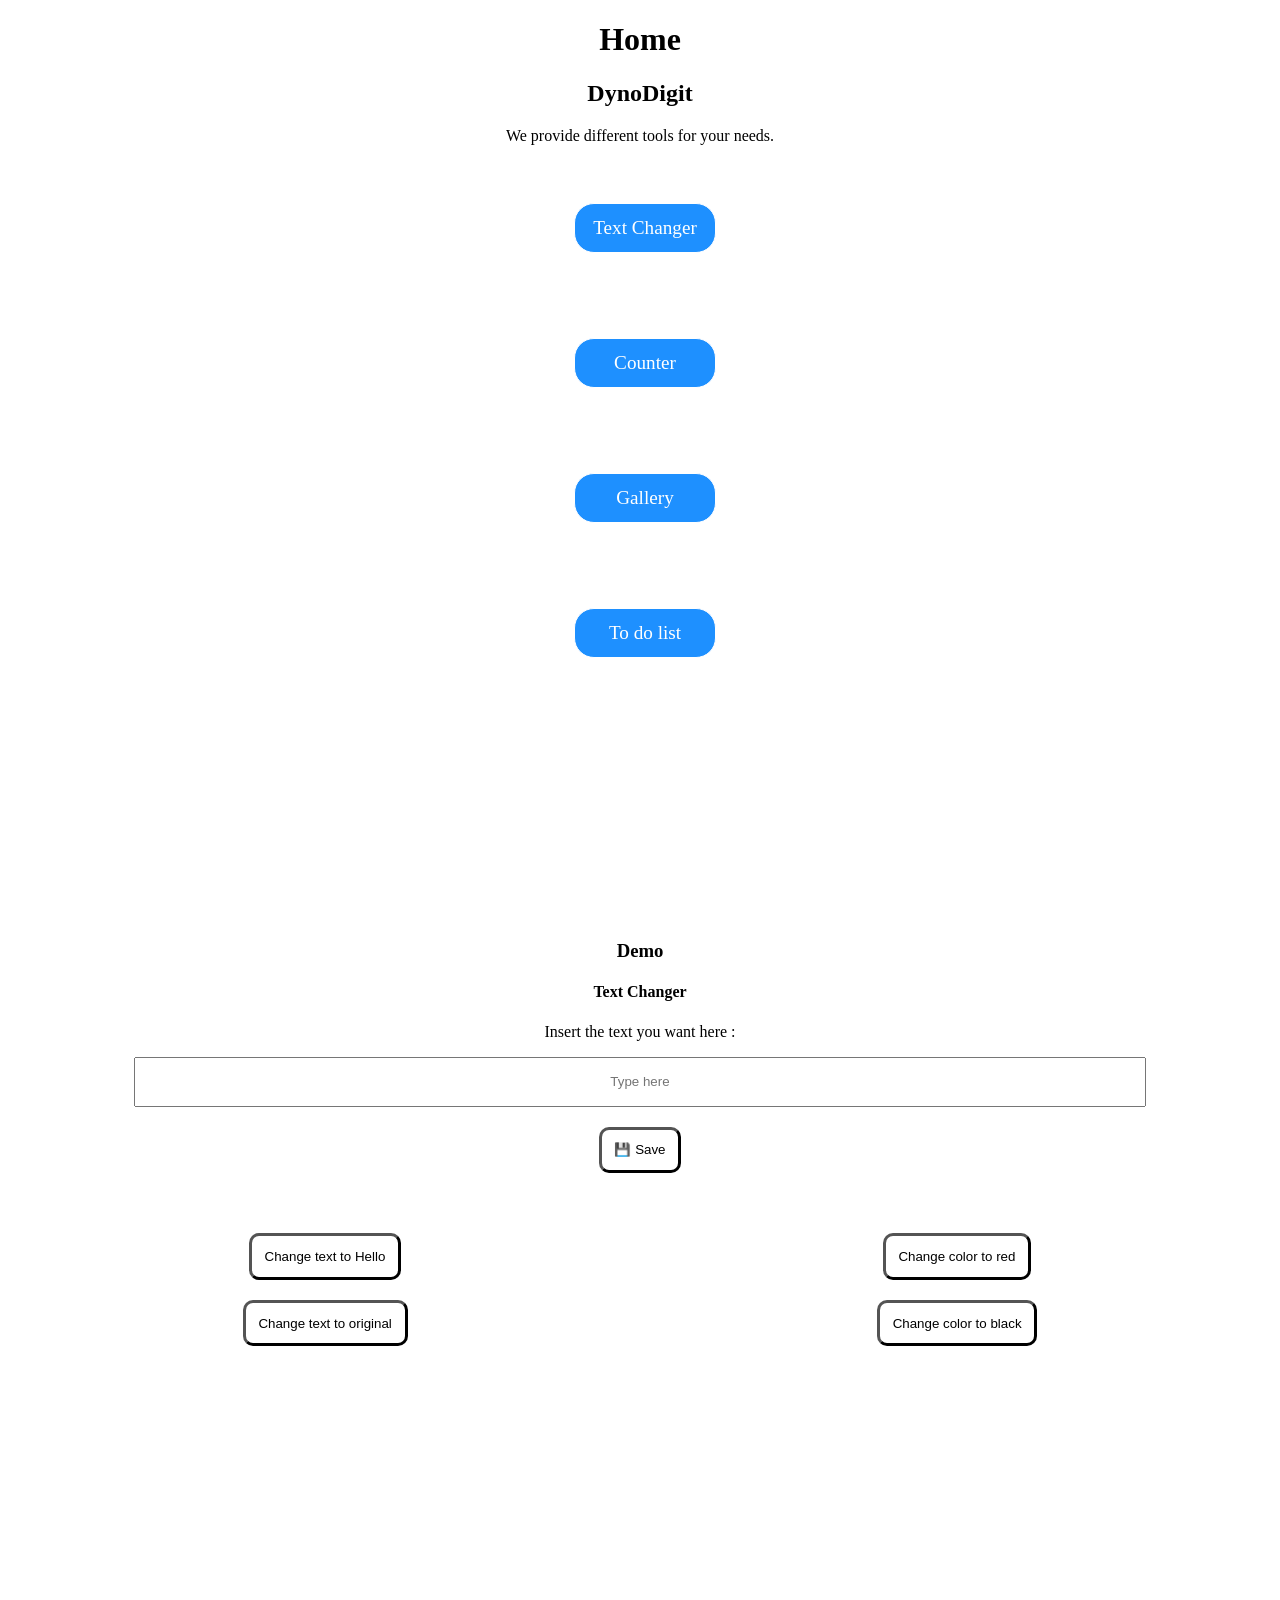
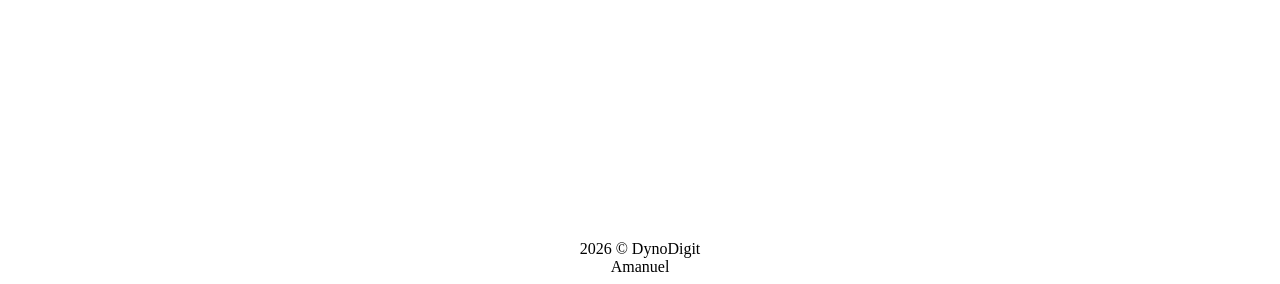
==== index.html @ ecf031d4 "Update lang atttibute" ====
<!DOCTYPE html>
<html lang="en">
<head>
  <meta charset="UTF-8">
  <meta name="viewport" content="width=device-width, initial-scale=1">
  <title>DynoDigit</title>
  <link rel="stylesheet" href="./assets/css/base.css">
  <script src="./assets/js/index.js" defer></script>
</head>
<body>
  <header>
    <h1>Home</h1>
    <h2>DynoDigit</h2>
    <p>We provide different tools for your needs.</p>
    <nav>
      <ul class="vnav">
        <li><a class="btn" href="#demo">Text Changer</a></li>
        <li><a class="btn" href="./pages/counter.html">Counter</a></li>
        <li><a class="btn" href="./pages/gallery.html">Gallery</a></li>
        <li><a class="btn" href="./pages/todo.html">To do list</a></li>
      </ul>
    </nav>
  </header>
  <main>
    <section id="demo">
      <h3>Demo</h3>
      <h4>Text Changer</h4>
      <form onsubmit="showp(); event.preventDefault()" >
        <p>
          <label for="demoin">Insert the text you want here : </label>
        </p>
        <div>
          <input id="demoin" type="text" name="demoin" placeholder="Type here">
          <br>
          <button style="margin-top:20px;" type="submit">💾 Save</button>
        </div>
      </form>
      <p id="demop"></p>
      <div class="flexra" style="margin-top: 50px;">
        <button id="txtChanger1" type="button" onclick="tohello()">Change text to Hello</button>
        <button id="colorChanger1" type="button" onclick="tored()">Change color to red</button>
      </div>
      <div class="flexra">
        <button id="txtChanger0" type="button" onclick="toin()">Change text to original</button>
        <button id="colorChanger0" type="button" onclick="toblack()">Change color to black</button>
      </div>
    </section>
  </main>
  <footer>
    2026 &copy; DynoDigit <br>
    Amanuel
  </footer>
</body>
</html>
---- assets/css/base.css ----
*{
  box-sizing: border-box;
}
body{
  text-align: center;
}

h1,h2,h3,h4,h5,h6{
  font-family: 'Times New Roman', Times, serif;
}

header, section{
  height: 100vh;
}
#demo{
  vertical-align: middle;
}
.flexra button{
  margin: 10px auto;
}

button{
  padding: 1vw;
  background-color: white;
  border-width: 3px;
  border-radius: 10px;
}

.vnav{
  display: flex;
  flex-direction: column;
  justify-content: space-around;
  width: max-content; 
  margin: auto;
  height: 60vh;
}
.vnav li{width:100%;}
.vnav a{
  width: 100%;
}
/* --------------*/
ul, ol, menu {
  padding-left: 0;
  list-style-type: none;
}

ul ul, ol ol, ul ol, ol ul { padding-left: 20px; }

menu, nav ol {
  list-style-type: none;
  width: max-content;
}

  menu li, nav li { margin: 10px auto; }

div > a, li > a { text-decoration: none; }

li > a { font-size: 1.2rem; }

.centli {
  margin: auto;
  padding: 20px;
  width: fit-content;
}
.centli li {
  margin: 5px auto;
  list-style-position: inside;
  text-align: left;
}

.flexra{
  display: flex;
  justify-content: space-around;
}

.btn {
  display: inline-block;
  border: solid 1px white;
  border-radius: 20px;
  padding: 13px;
  background-color: dodgerblue;
  color: white;
  transition: 0.1s ease;
  margin: 5px;
} 
.btn:active {
  transform: scale(0.95);
}




/* ----------*/
#demoin{
  width: 80%;
  height: 50px;
  text-align: center;
}
#demop{
  border: solid 1px;
  border-radius: 8px;
  display: none;
  padding: 5px;
  margin: 20px;
  text-align: center;
  font-size: 1.3rem;
}

.dnone{
  display: none;
}


/* ------------ */
.cont{
  font-size: 2rem;
  border: solid 1px;
  transition: 0.1s ease;
}
.cont:active{
  transform: scale(0.95);
}
#reducer{
  color: red;
}
#adder{
  color: blue;
}
#cnum{
  display: flex;
  width: 70vw;
  height: 70vw;
  border: solid 5px dodgerblue;
  padding: 10px;
  margin: 50px auto;
  font-size: 3rem;
  justify-content: center;
  align-items: center;
}

#warning{
  display: none;
  color: red;
  padding: 10px;
  margin: 10px auto;
}

/*  */
#galbox{
  width: 70vw;
  height: 70vw;
}
select, #poster{
  font-size: 2rem;
  margin: 20px auto;
}

/* ---------- */
#todo{
  margin-top: 150px;
}
#plus{
  width: 50px;
  height: 50px;
  border-radius: 100%;
  margin: 20px auto;
  
}

#taskBox{
  display: none;
}

.done{
  text-decoration: line-through;
}
.taskitem{
  display: grid;
  grid-template-columns: 30px auto 20%;
  margin: 40px auto;
  width: 90%;
}
.pspan{
  text-align: left;
}

.deletebtn{
  border: solid 1px;
  color: red;
  margin: 3px auto;
}

@media screen and (min-width: 480px) and (max-width: 1023px){
  
}


/*
*{
  border: solid 1px;
}/**/
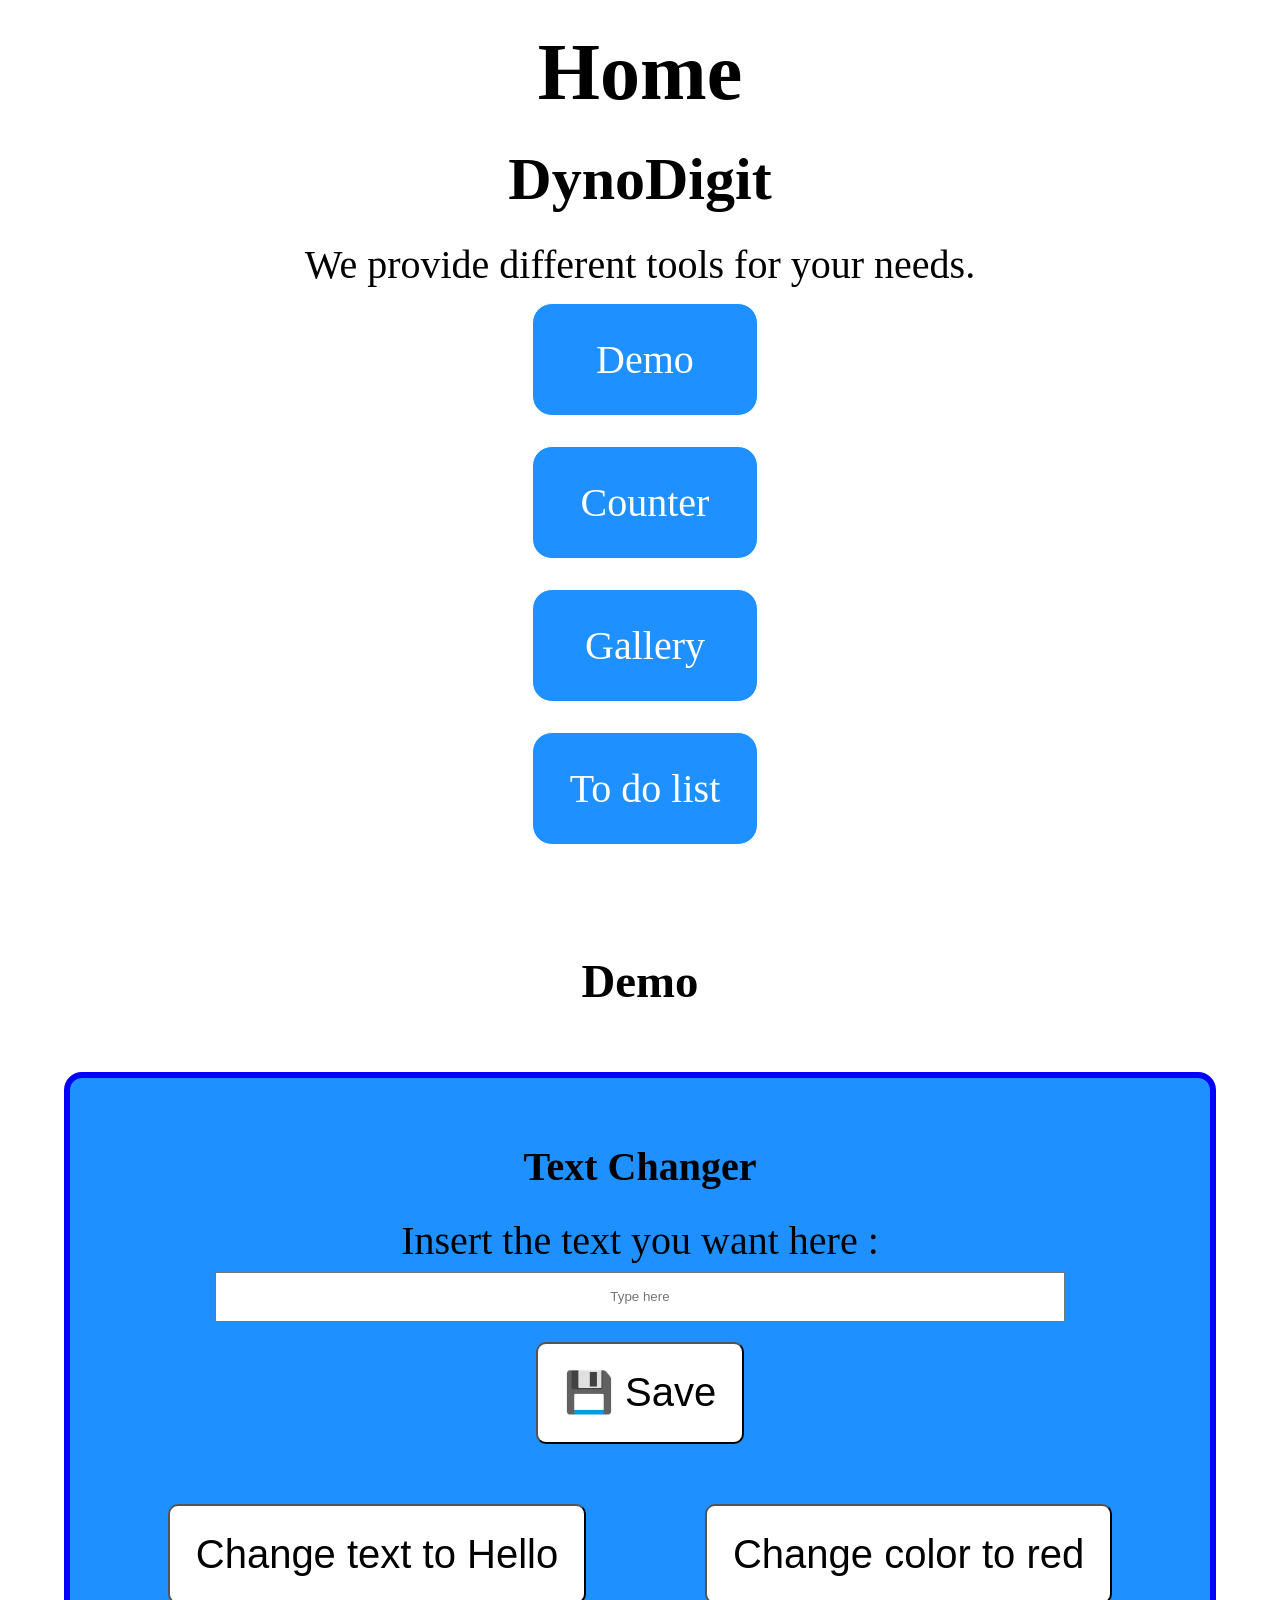
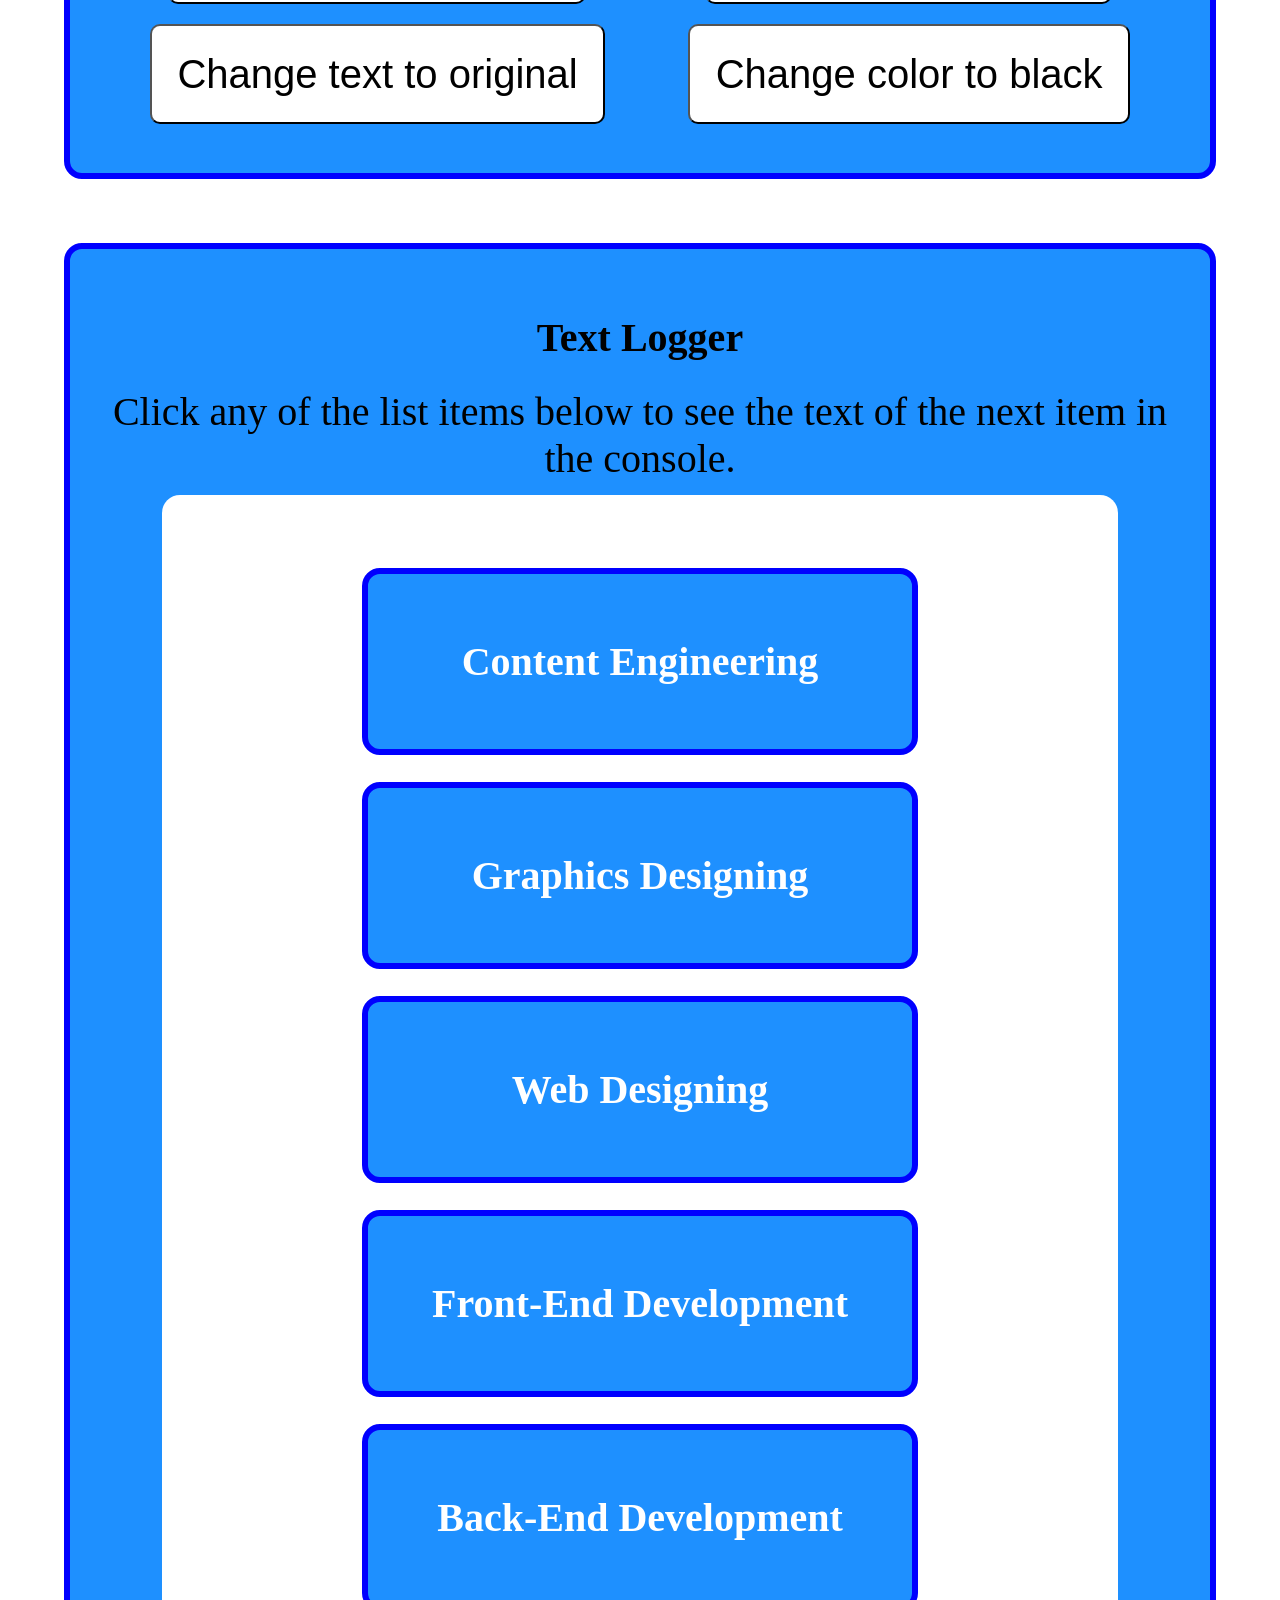
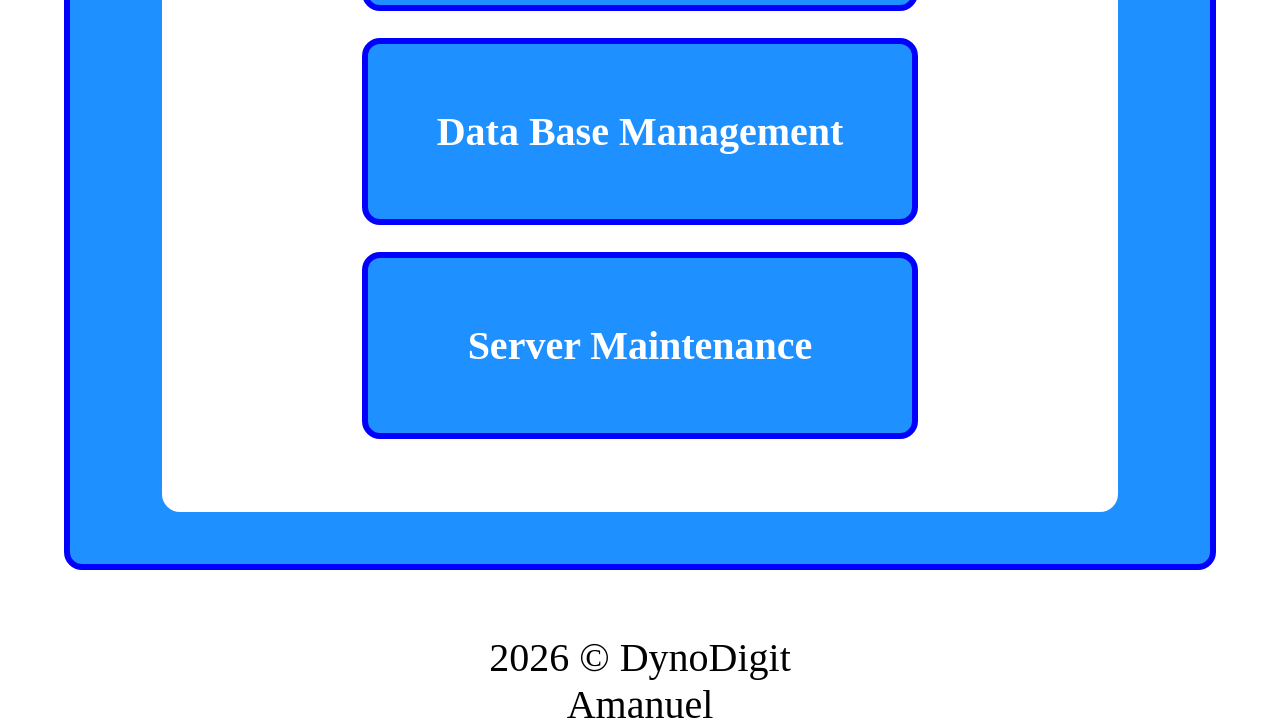
==== commit 59c63f61: "Add text Logger, update some style" ====
--- a/index.html
+++ b/index.html
@@ -14,7 +14,7 @@
     <p>We provide different tools for your needs.</p>
     <nav>
       <ul class="vnav">
-        <li><a class="btn" href="#demo">Text Changer</a></li>
+        <li><a class="btn" href="#demo">Demo</a></li>
         <li><a class="btn" href="./pages/counter.html">Counter</a></li>
         <li><a class="btn" href="./pages/gallery.html">Gallery</a></li>
         <li><a class="btn" href="./pages/todo.html">To do list</a></li>
@@ -24,26 +24,43 @@
   <main>
     <section id="demo">
       <h3>Demo</h3>
-      <h4>Text Changer</h4>
-      <form onsubmit="showp(); event.preventDefault()" >
-        <p>
-          <label for="demoin">Insert the text you want here : </label>
-        </p>
-        <div>
-          <input id="demoin" type="text" name="demoin" placeholder="Type here">
-          <br>
-          <button style="margin-top:20px;" type="submit">💾 Save</button>
+      <article id="txtc">
+        <h4>Text Changer</h4>
+        <form onsubmit="showp(); event.preventDefault()">
+          <p>
+            <label for="demoin">Insert the text you want here : </label>
+          </p>
+          <div>
+            <input id="demoin" type="text" name="demoin" placeholder="Type here">
+            <br>
+            <button style="margin-top:20px;" type="submit">💾 Save</button>
+          </div>
+        </form>
+        <p id="demop"></p>
+        <div class="flexra" style="margin-top: 50px;">
+          <button id="txtChanger1" type="button" onclick="tohello()">Change text to Hello</button>
+          <button id="colorChanger1" type="button" onclick="tored()">Change color to red</button>
         </div>
-      </form>
-      <p id="demop"></p>
-      <div class="flexra" style="margin-top: 50px;">
-        <button id="txtChanger1" type="button" onclick="tohello()">Change text to Hello</button>
-        <button id="colorChanger1" type="button" onclick="tored()">Change color to red</button>
-      </div>
-      <div class="flexra">
-        <button id="txtChanger0" type="button" onclick="toin()">Change text to original</button>
-        <button id="colorChanger0" type="button" onclick="toblack()">Change color to black</button>
-      </div>
+        <div class="flexra">
+          <button id="txtChanger0" type="button" onclick="toin()">Change text to original</button>
+          <button id="colorChanger0" type="button" onclick="toblack()">Change color to black</button>
+        </div>
+      </article>
+      <article id="loger">
+        <h4>Text Logger</h4>
+        <p>Click any of the list items below to see the text of the next item in the console.</p>
+        <div id="logerBox">
+          <ul id="logerList">
+            <li>Content Engineering</li>
+            <li>Graphics Designing</li>
+            <li>Web Designing</li>
+            <li>Front-End Development</li>
+            <li>Back-End Development</li>
+            <li>Data Base Management</li>
+            <li>Server Maintenance</li>
+          </ul>
+        </div>
+      </article>
     </section>
   </main>
   <footer>
--- a/assets/css/base.css
+++ b/assets/css/base.css
@@ -1,5 +1,8 @@
 *{
+  padding: 0;
+  margin: 0;
   box-sizing: border-box;
+  /*border: solid 1px;/**/
 }
 body{
   text-align: center;
@@ -7,11 +10,24 @@
 
 h1,h2,h3,h4,h5,h6{
   font-family: 'Times New Roman', Times, serif;
+  margin: 3vh;
 }
 
 header, section{
-  height: 100vh;
-}
+  min-height: 100vh;
+  display: block;
+}
+footer{
+  display: block;
+}
+article{
+  background: dodgerblue;
+  border: solid 0.5vw blue;
+  margin: 5vw;
+  padding: 3vw;
+  border-radius: 2vh;
+}
+
 #demo{
   vertical-align: middle;
 }
@@ -32,7 +48,7 @@
   justify-content: space-around;
   width: max-content; 
   margin: auto;
-  height: 60vh;
+  height: 50vh;
 }
 .vnav li{width:100%;}
 .vnav a{
@@ -77,7 +93,7 @@
   display: inline-block;
   border: solid 1px white;
   border-radius: 20px;
-  padding: 13px;
+  padding: 4vw;
   background-color: dodgerblue;
   color: white;
   transition: 0.1s ease;
@@ -160,8 +176,8 @@
   margin-top: 150px;
 }
 #plus{
-  width: 50px;
-  height: 50px;
+  width: 13vw;
+  height: 13vw;
   border-radius: 100%;
   margin: 20px auto;
   
@@ -181,7 +197,9 @@
   width: 90%;
 }
 .pspan{
-  text-align: left;
+  display: flex;
+  justify-content: flex-start;
+  align-items: center;
 }
 
 .deletebtn{
@@ -190,9 +208,96 @@
   margin: 3px auto;
 }
 
+
+/* -------------- */
+#logerBox{
+  width: 90%;
+  margin: 1vw auto;
+  padding: 0.5vw;
+  background: white;
+  border-radius: 2vh;
+}
+#logerList{
+  width: max-content;
+  padding: 1vw;
+  background: white;
+  margin: 3vh auto;
+}
+#logerList li{
+  font-family: Georgia, 'Times New Roman', Times, serif;
+  padding: 5vw;
+  background: dodgerblue;
+  color: white;
+  font-weight: 800;
+  border: solid 0.5vw blue;
+  border-radius: 2vh;
+  width: 100%;
+  margin: 3vh auto;
+  transition: 0.1s ease;
+} 
+#logerList li:active{
+  transform: scale(0.95);
+}
+
+
+
+
+
+
+/* ------ */
+
 @media screen and (min-width: 480px) and (max-width: 1023px){
-  
-}
+  body{
+    font-size: 2rem;
+  }
+  button{
+  padding: 2vw;
+  background-color: white;
+  border-width: 3px;
+  border-radius: 10px;
+  font-size: 2rem;
+  }
+  .btn {
+  display: inline-block;
+  border: solid 1px white;
+  border-radius: 20px;
+  padding: 4vw;
+  background-color: dodgerblue;
+  color: white;
+  transition: 0.1s ease;
+  margin: 5px;
+  font-size: 2rem;
+} 
+}
+@media screen and (min-width: 1023.1px){
+  body{
+    font-size: 2.5rem;
+  }
+  button{
+  padding: 2vw;
+  background-color: white;
+  border-width: 2.5px;
+  border-radius: 10px;
+  font-size: 2.5rem;
+  }
+  .btn {
+  display: inline-block;
+  border: solid 1px white;
+  border-radius: 20px;
+  padding: 2.5vw;
+  background-color: dodgerblue;
+  color: white;
+  transition: 0.1s ease;
+  margin: 5px;
+  font-size: 2.5rem;
+} 
+}
+
+
+
+
+
+
 
 
 /*
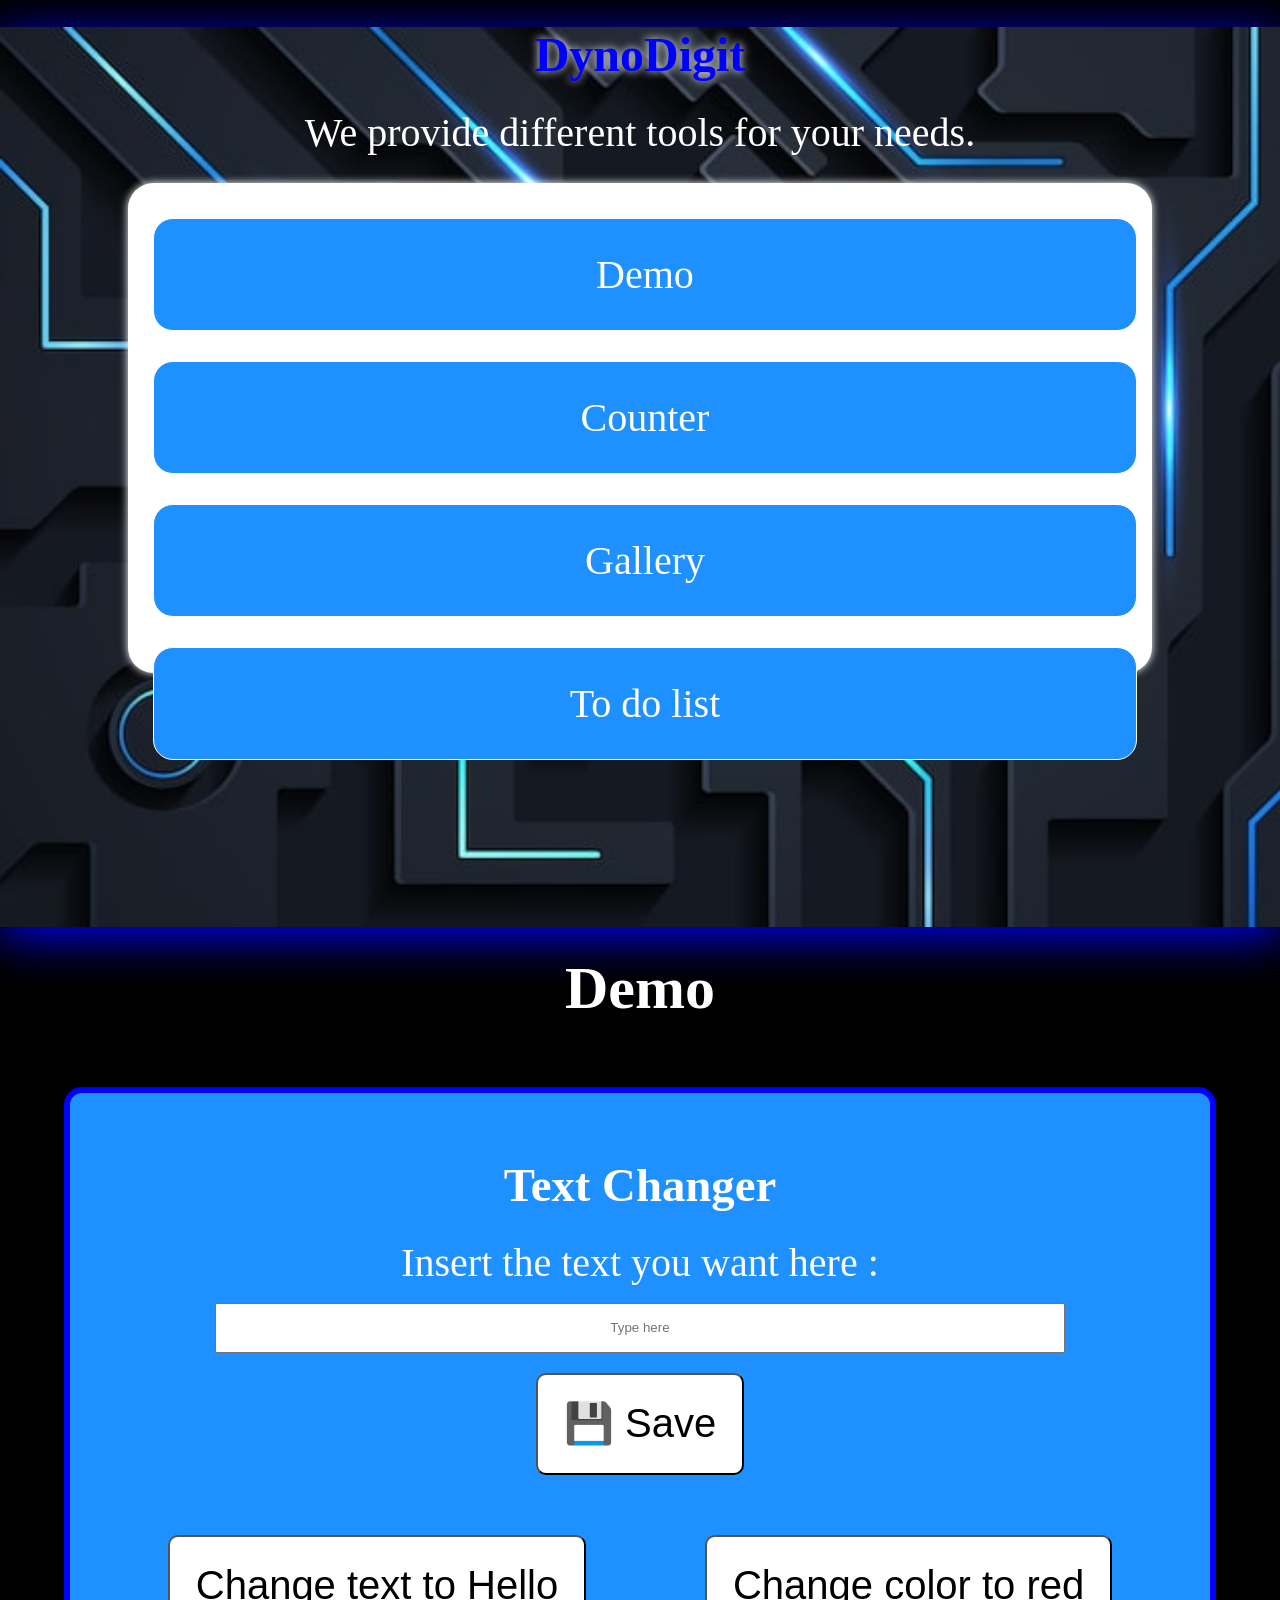
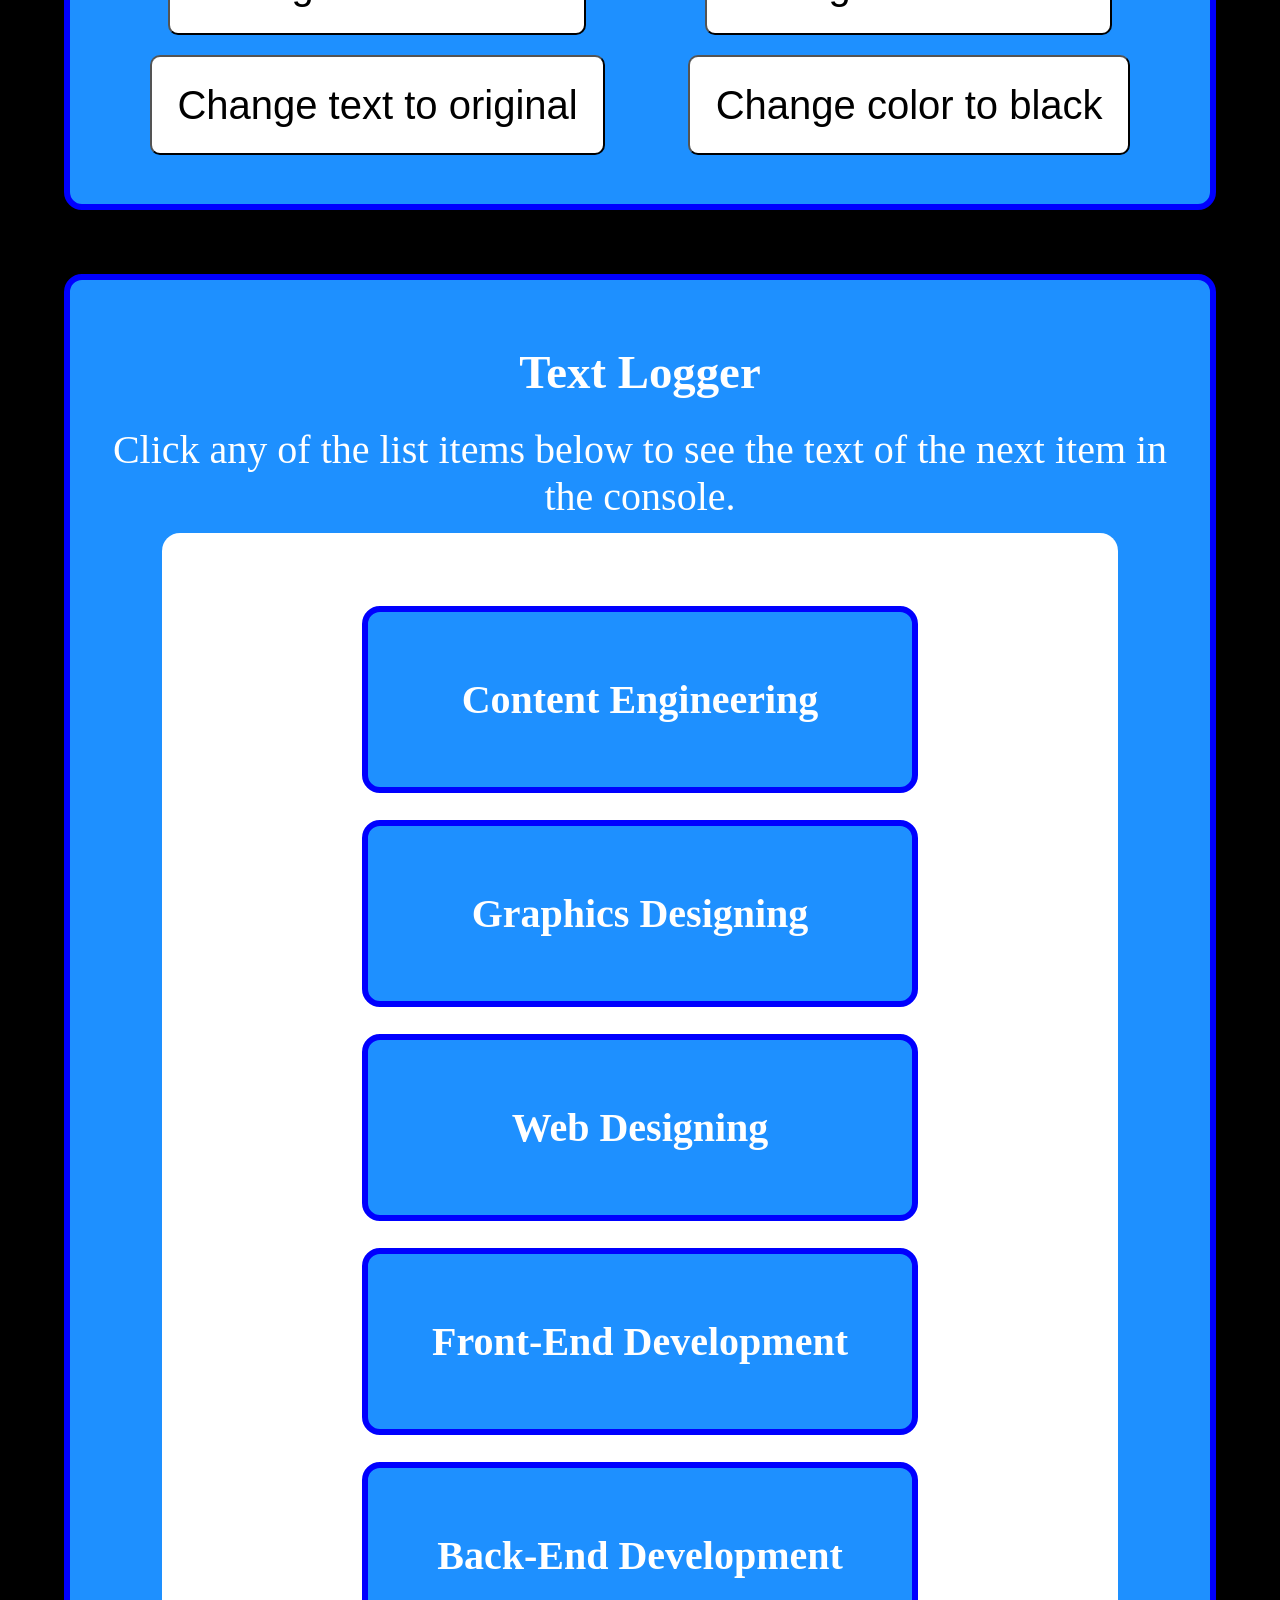
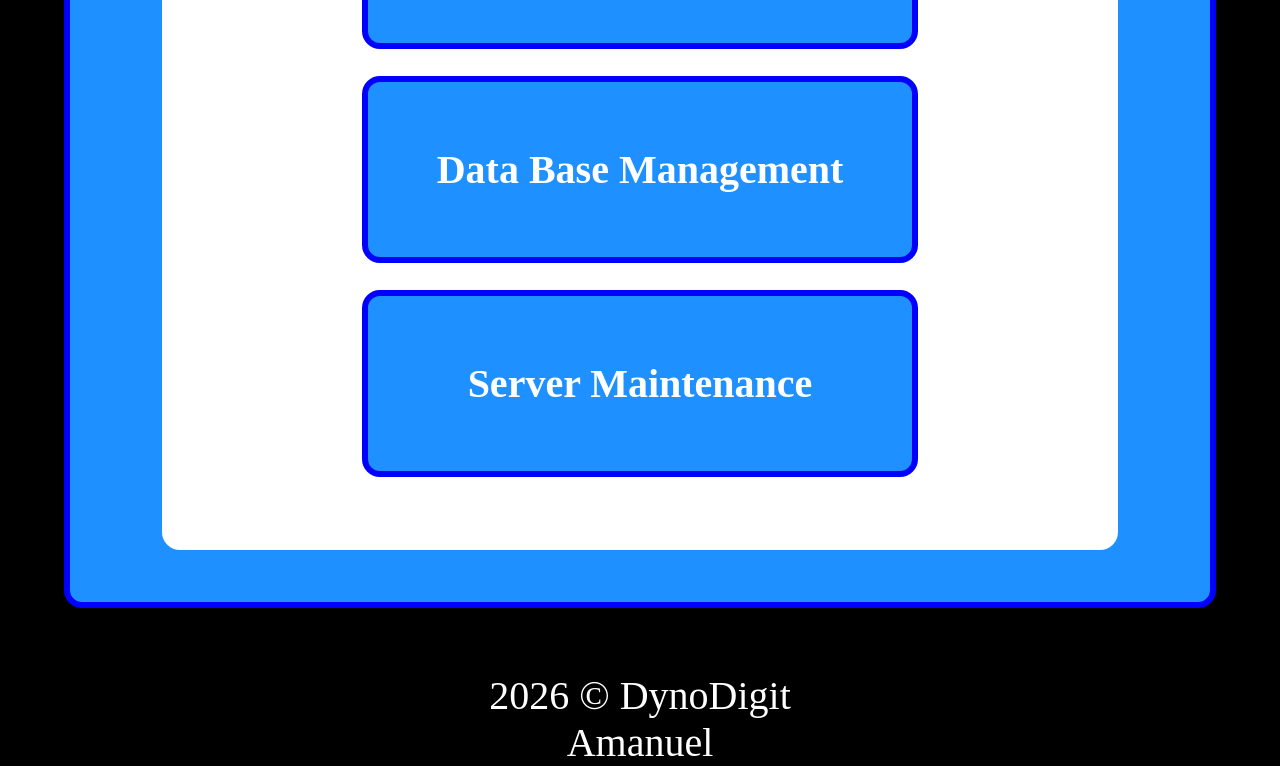
==== commit fce11be8: "Update : all pages hierarchy and theme" ====
--- a/index.html
+++ b/index.html
@@ -9,9 +9,10 @@
 </head>
 <body>
   <header>
-    <h1>Home</h1>
-    <h2>DynoDigit</h2>
-    <p>We provide different tools for your needs.</p>
+    <div class="brand">
+      <h1 class="brandn">DynoDigit</h1>
+      <p>We provide different tools for your needs.</p>
+    </div>
     <nav>
       <ul class="vnav">
         <li><a class="btn" href="#demo">Demo</a></li>
@@ -23,9 +24,9 @@
   </header>
   <main>
     <section id="demo">
-      <h3>Demo</h3>
+      <h2>Demo</h2>
       <article id="txtc">
-        <h4>Text Changer</h4>
+        <h3>Text Changer</h3>
         <form onsubmit="showp(); event.preventDefault()">
           <p>
             <label for="demoin">Insert the text you want here : </label>
@@ -47,7 +48,7 @@
         </div>
       </article>
       <article id="loger">
-        <h4>Text Logger</h4>
+        <h3>Text Logger</h3>
         <p>Click any of the list items below to see the text of the next item in the console.</p>
         <div id="logerBox">
           <ul id="logerList">
--- a/assets/css/base.css
+++ b/assets/css/base.css
@@ -6,6 +6,8 @@
 }
 body{
   text-align: center;
+  background-color: black;
+  color: white;
 }
 
 h1,h2,h3,h4,h5,h6{
@@ -17,9 +19,18 @@
   min-height: 100vh;
   display: block;
 }
+
+header{
+  background-image: url(../images/back.jpg);
+  background-size: cover;
+  background-repeat: no-repeat;
+  box-shadow: 0 1vh 5vh blue;
+}
+
 footer{
   display: block;
 }
+
 article{
   background: dodgerblue;
   border: solid 0.5vw blue;
@@ -28,6 +39,31 @@
   border-radius: 2vh;
 }
 
+h1{
+  font-size: 3rem;
+  color: Gold;
+}
+
+.brandn{
+  font-size: 3rem;
+  font-family: cursive;
+  color: blue;
+  text-shadow: 0 0 10px white;
+}
+
+.brandi{
+  margin: 20px auto;
+}
+
+nav{
+  background-color: white;
+  padding: 20px;
+  width: 80%;
+  margin: 3vh auto;
+  box-shadow: 0 0 1vh white;
+  border-radius: 2vw;
+}
+/* -------- */
 #demo{
   vertical-align: middle;
 }
@@ -46,7 +82,7 @@
   display: flex;
   flex-direction: column;
   justify-content: space-around;
-  width: max-content; 
+  width: 100%; 
   margin: auto;
   height: 50vh;
 }
@@ -55,6 +91,10 @@
   width: 100%;
 }
 /* --------------*/
+p{
+  margin: 1vh auto;
+}
+
 ul, ol, menu {
   padding-left: 0;
   list-style-type: none;
@@ -88,6 +128,12 @@
   display: flex;
   justify-content: space-around;
 }
+
+.mt5vh{
+  margin-top: 5vh;
+}
+
+
 
 .btn {
   display: inline-block;
@@ -161,15 +207,40 @@
   margin: 10px auto;
 }
 
-/*  */
+/* ------ */
 #galbox{
   width: 70vw;
   height: 70vw;
+  background-color: white;
 }
 select, #poster{
-  font-size: 2rem;
-  margin: 20px auto;
-}
+  font-size: 1.5rem;
+  margin: 10px auto;
+}
+#poster{
+  margin-bottom: 10vh;
+  margin-left: 10vw;
+}
+
+#imgsBox{
+  background-color: dodgerblue;
+  padding: 3vh 2vw;
+  border-radius: 2vh;
+  width: 95%;
+  margin: auto;
+}
+
+#imgsBox > img{
+  width: 15vw;
+  height: 15vw;
+  background-color: white;
+  border-radius: 100%;
+  transition: 0.1s ease;
+}
+#imgsBox img:active{
+  transform: scale(0.95);
+}
+
 
 /* ---------- */
 #todo{
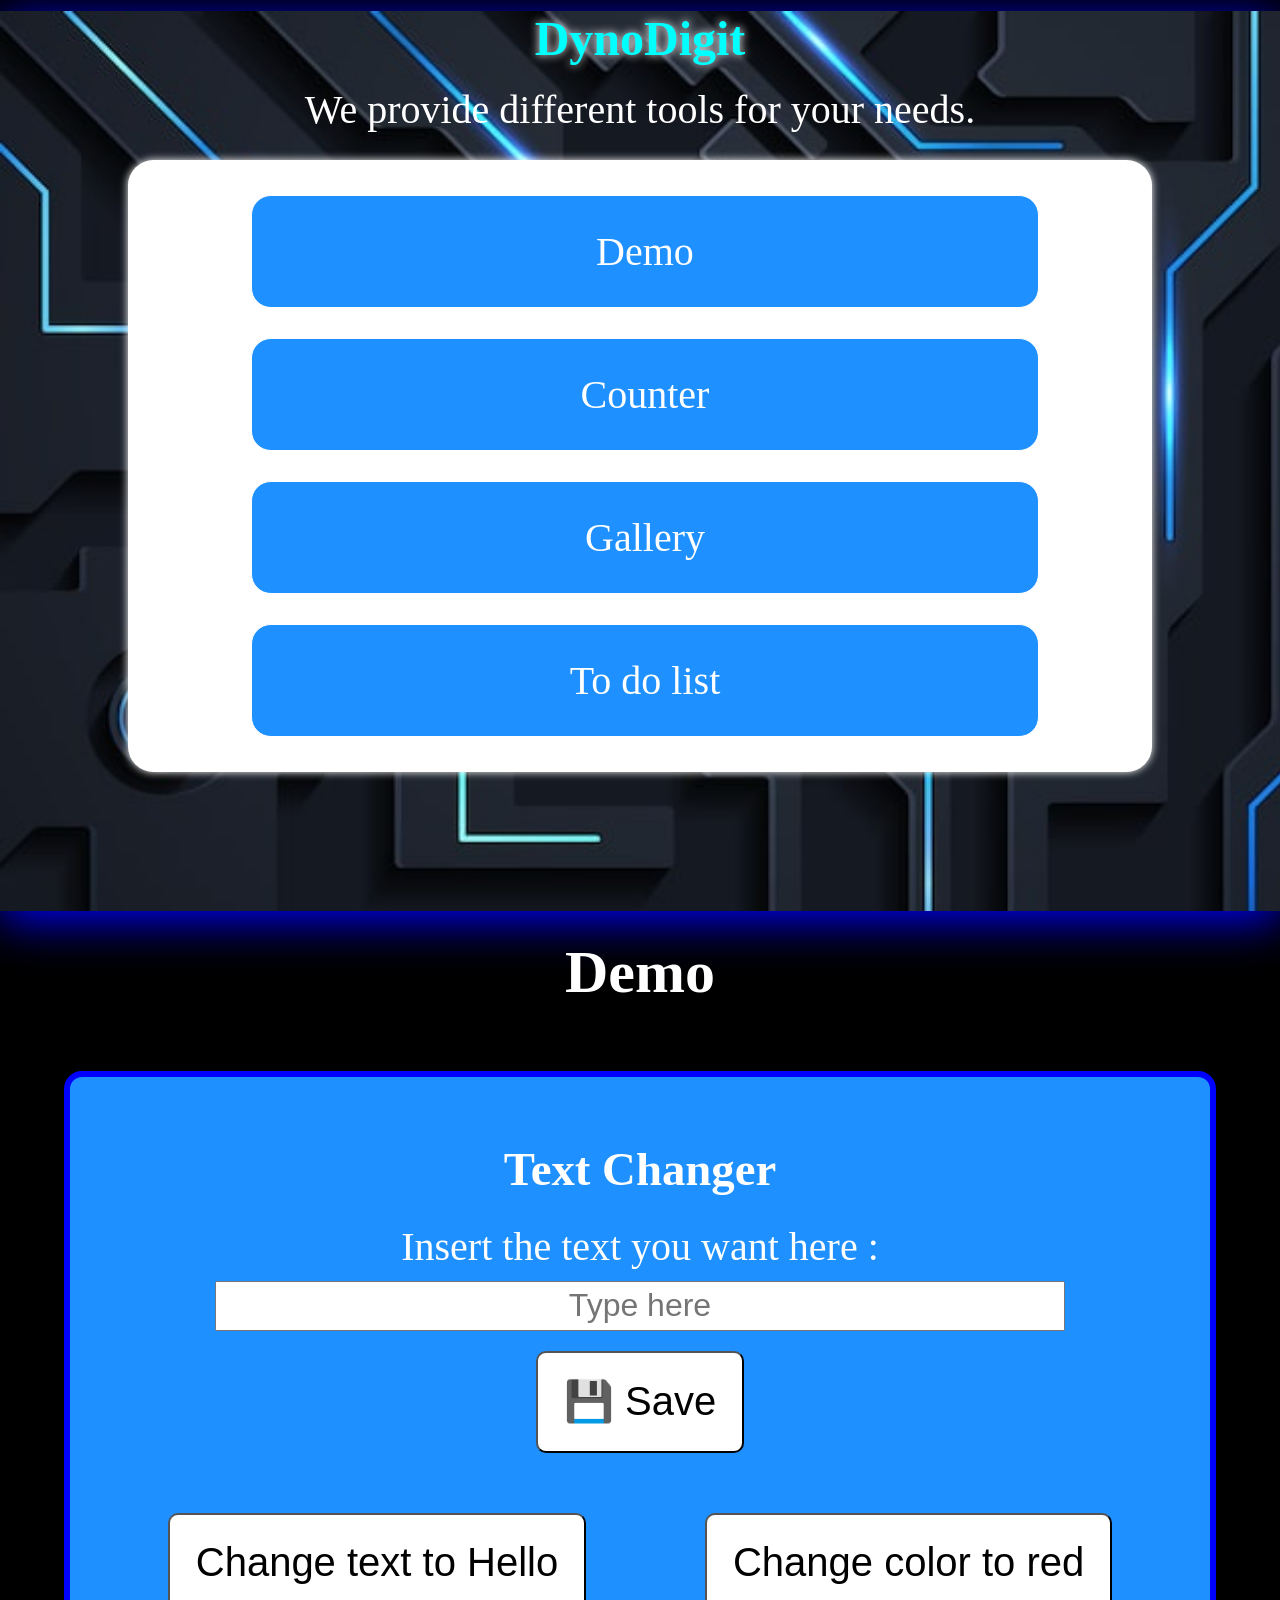
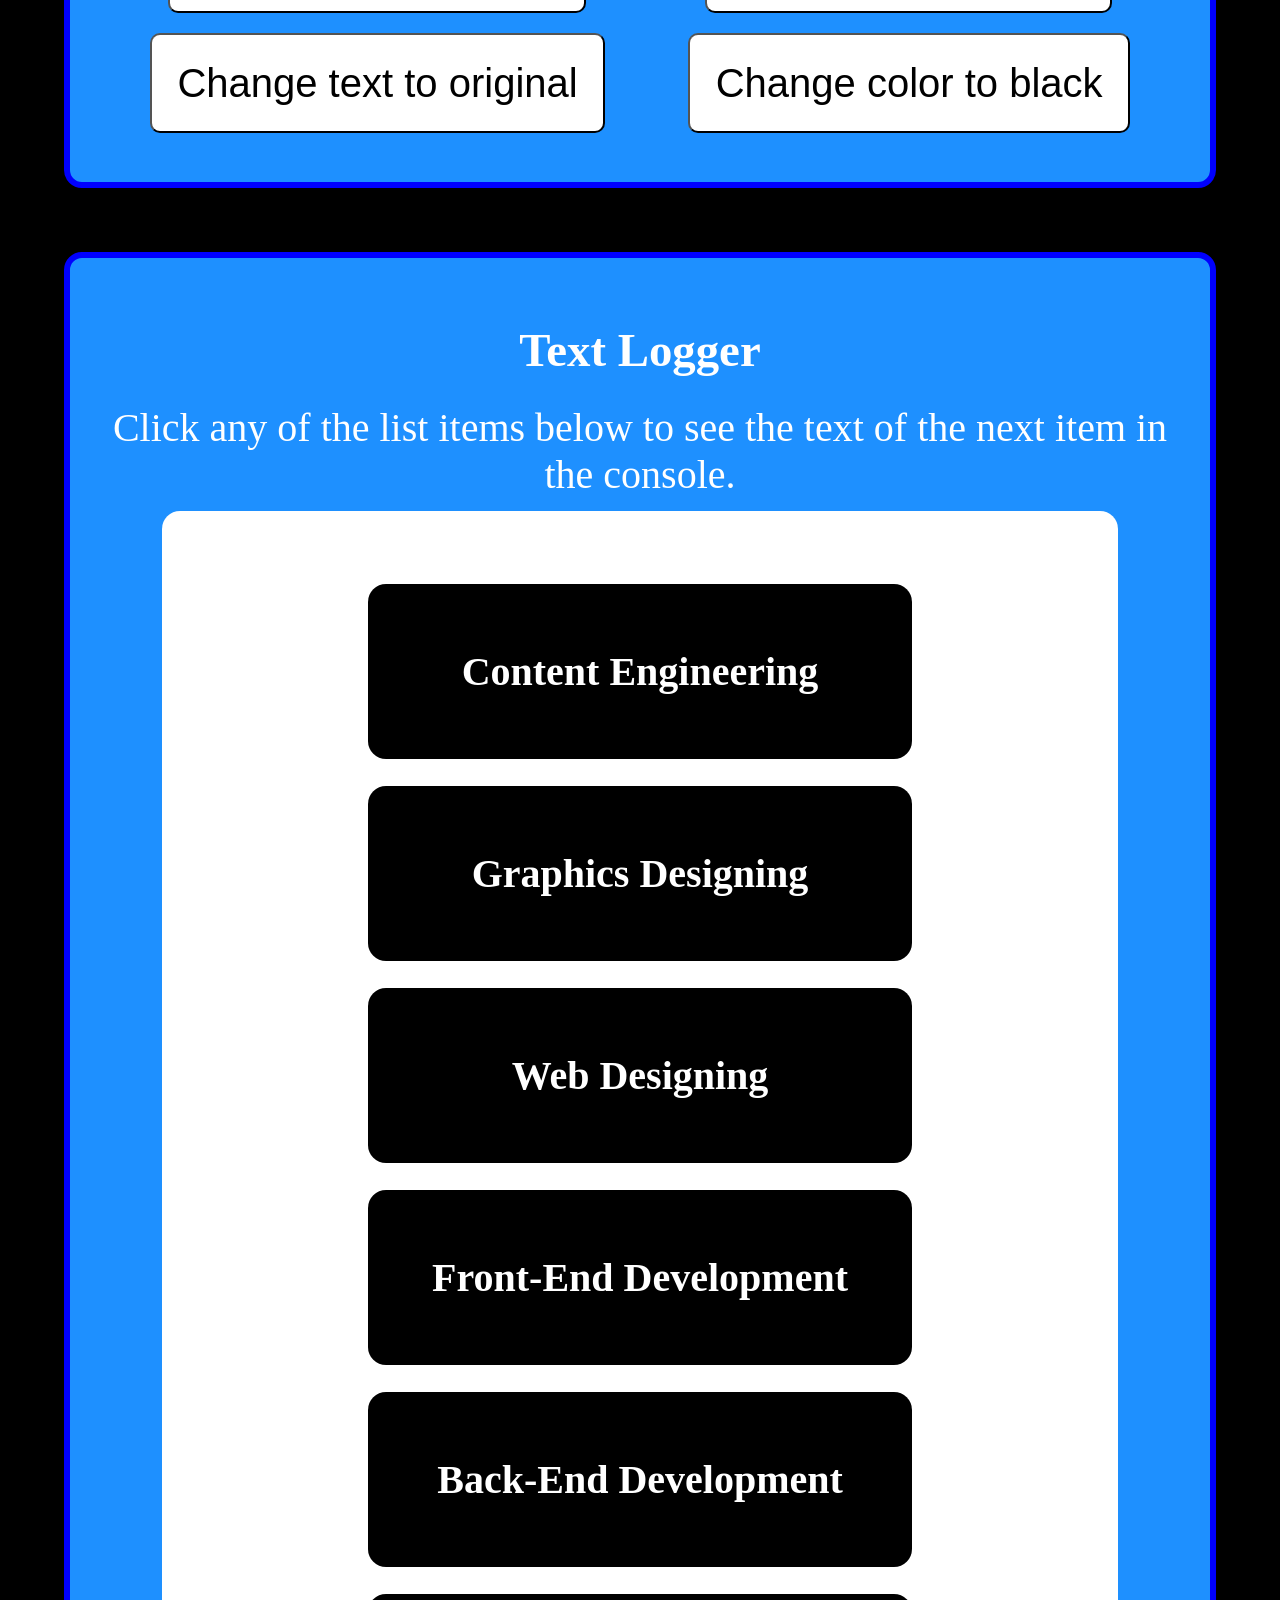
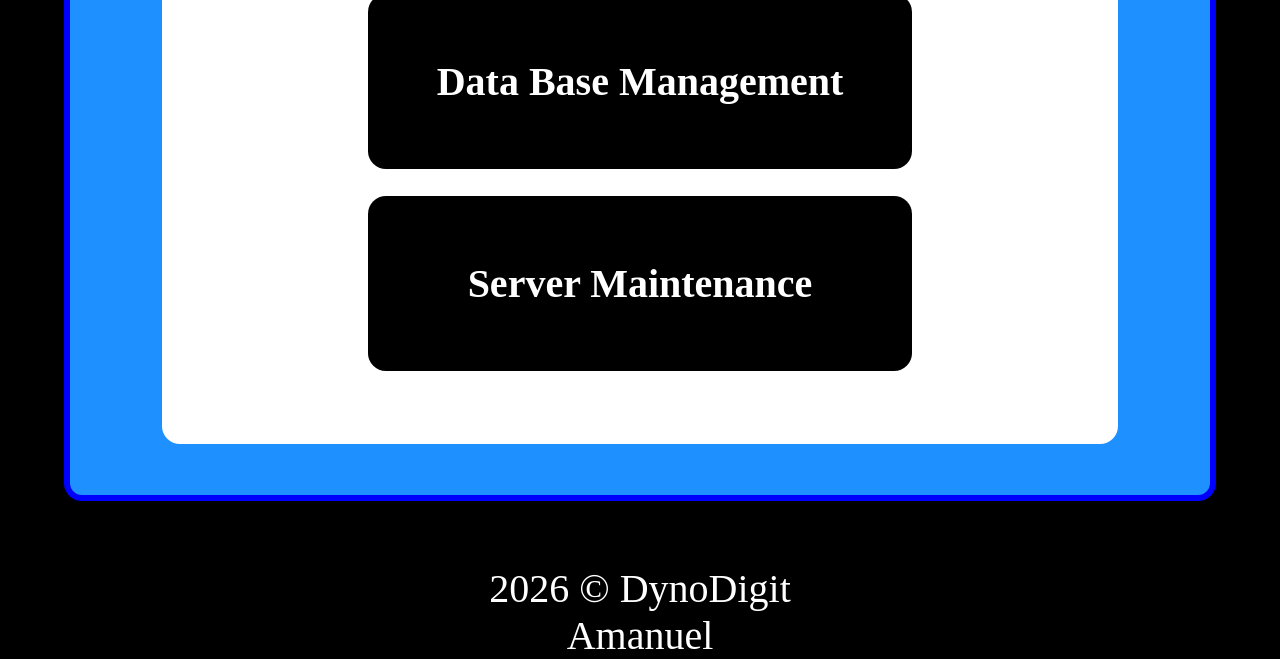
==== commit aad52806: "Update : styles" ====
--- a/index.html
+++ b/index.html
@@ -11,7 +11,7 @@
   <header>
     <div class="brand">
       <h1 class="brandn">DynoDigit</h1>
-      <p>We provide different tools for your needs.</p>
+      <p class="brandi">We provide different tools for your needs.</p>
     </div>
     <nav>
       <ul class="vnav">
--- a/assets/css/base.css
+++ b/assets/css/base.css
@@ -40,19 +40,21 @@
 }
 
 h1{
-  font-size: 3rem;
+  font-size: 3.3rem;
   color: Gold;
 }
 
 .brandn{
   font-size: 3rem;
   font-family: cursive;
-  color: blue;
+  color: cyan;
+  margin: 0.67rem auto;
   text-shadow: 0 0 10px white;
 }
 
 .brandi{
   margin: 20px auto;
+  font-family: Georgia, 'Times New Roman', Times, serif;
 }
 
 nav{
@@ -63,10 +65,9 @@
   box-shadow: 0 0 1vh white;
   border-radius: 2vw;
 }
-/* -------- */
-#demo{
-  vertical-align: middle;
-}
+
+/* ---- Common ---- */
+
 .flexra button{
   margin: 10px auto;
 }
@@ -84,15 +85,20 @@
   justify-content: space-around;
   width: 100%; 
   margin: auto;
-  height: 50vh;
-}
-.vnav li{width:100%;}
+  min-height: 50vh;
+}
+
+.vnav li{
+  width:80%;
+}
+
 .vnav a{
   width: 100%;
 }
-/* --------------*/
+
 p{
   margin: 1vh auto;
+  font-family: Georgia, 'Times New Roman', Times, serif;
 }
 
 ul, ol, menu {
@@ -100,24 +106,33 @@
   list-style-type: none;
 }
 
-ul ul, ol ol, ul ol, ol ul { padding-left: 20px; }
+ul ul, ol ol, ul ol, ol ul { 
+  padding-left: 20px; 
+}
 
 menu, nav ol {
   list-style-type: none;
   width: max-content;
 }
 
-  menu li, nav li { margin: 10px auto; }
-
-div > a, li > a { text-decoration: none; }
-
-li > a { font-size: 1.2rem; }
+menu li, nav li {
+  margin: 10px auto; 
+}
+
+div > a, li > a {
+  text-decoration: none; 
+}
+
+li > a {
+  font-size: 1.2rem; 
+}
 
 .centli {
   margin: auto;
   padding: 20px;
   width: fit-content;
 }
+
 .centli li {
   margin: 5px auto;
   list-style-position: inside;
@@ -132,8 +147,6 @@
 .mt5vh{
   margin-top: 5vh;
 }
-
-
 
 .btn {
   display: inline-block;
@@ -145,14 +158,13 @@
   transition: 0.1s ease;
   margin: 5px;
 } 
+
 .btn:active {
   transform: scale(0.95);
 }
 
-
-
-
-/* ----------*/
+/* ----- Demo -----*/
+
 #demoin{
   width: 80%;
   height: 50px;
@@ -173,21 +185,26 @@
 }
 
 
-/* ------------ */
+/* ------ Counter ------ */
+
 .cont{
   font-size: 2rem;
   border: solid 1px;
   transition: 0.1s ease;
 }
+
 .cont:active{
   transform: scale(0.95);
 }
+
 #reducer{
   color: red;
 }
+
 #adder{
   color: blue;
 }
+
 #cnum{
   display: flex;
   width: 70vw;
@@ -207,16 +224,19 @@
   margin: 10px auto;
 }
 
-/* ------ */
+/* ------ Gallery ------ */
+
 #galbox{
   width: 70vw;
   height: 70vw;
   background-color: white;
 }
+
 select, #poster{
   font-size: 1.5rem;
   margin: 10px auto;
 }
+
 #poster{
   margin-bottom: 10vh;
   margin-left: 10vw;
@@ -237,15 +257,17 @@
   border-radius: 100%;
   transition: 0.1s ease;
 }
+
 #imgsBox img:active{
   transform: scale(0.95);
 }
 
-
-/* ---------- */
+/* ------ To do list ------ */
+
 #todo{
   margin-top: 150px;
 }
+
 #plus{
   width: 13vw;
   height: 13vw;
@@ -261,12 +283,14 @@
 .done{
   text-decoration: line-through;
 }
+
 .taskitem{
   display: grid;
   grid-template-columns: 30px auto 20%;
   margin: 40px auto;
   width: 90%;
 }
+
 .pspan{
   display: flex;
   justify-content: flex-start;
@@ -279,8 +303,8 @@
   margin: 3px auto;
 }
 
-
-/* -------------- */
+/* ------ Loger -------- */
+
 #logerBox{
   width: 90%;
   margin: 1vw auto;
@@ -288,88 +312,88 @@
   background: white;
   border-radius: 2vh;
 }
+
 #logerList{
   width: max-content;
   padding: 1vw;
   background: white;
   margin: 3vh auto;
 }
+
 #logerList li{
   font-family: Georgia, 'Times New Roman', Times, serif;
   padding: 5vw;
-  background: dodgerblue;
+  background: black;
   color: white;
   font-weight: 800;
-  border: solid 0.5vw blue;
+  /*border: solid 0.5vw blue; */
   border-radius: 2vh;
   width: 100%;
   margin: 3vh auto;
   transition: 0.1s ease;
 } 
+
 #logerList li:active{
   transform: scale(0.95);
-}
-
-
-
-
-
-
-/* ------ */
+  background-color: #555;
+}
+
+/* ------ Responsive Design -----*/
 
 @media screen and (min-width: 480px) and (max-width: 1023px){
   body{
     font-size: 2rem;
   }
+  
   button{
-  padding: 2vw;
-  background-color: white;
-  border-width: 3px;
-  border-radius: 10px;
-  font-size: 2rem;
+    padding: 2vw;
+    background-color: white;
+    border-width: 3px;
+    border-radius: 10px;
+    font-size: 2rem;
   }
+  
   .btn {
-  display: inline-block;
-  border: solid 1px white;
-  border-radius: 20px;
-  padding: 4vw;
-  background-color: dodgerblue;
-  color: white;
-  transition: 0.1s ease;
-  margin: 5px;
-  font-size: 2rem;
-} 
+    display: inline-block;
+    border: solid 1px white;
+    border-radius: 20px;
+    padding: 4vw;
+    background-color: dodgerblue;
+    color: white;
+    transition: 0.1s ease;
+    margin: 5px;
+    font-size: 2rem;
+  } 
+  input{
+    font-size: 1.5rem
+  }
 }
 @media screen and (min-width: 1023.1px){
   body{
     font-size: 2.5rem;
   }
   button{
-  padding: 2vw;
-  background-color: white;
-  border-width: 2.5px;
-  border-radius: 10px;
-  font-size: 2.5rem;
+    padding: 2vw;
+    background-color: white;
+    border-width: 2.5px;
+    border-radius: 10px;
+    font-size: 2.5rem;
+    }
+  .btn {
+    display: inline-block;
+    border: solid 1px white;
+    border-radius: 20px;
+    padding: 2.5vw;
+    background-color: dodgerblue;
+    color: white;
+    transition: 0.1s ease;
+    margin: 5px;
+    font-size: 2.5rem;
+  } 
+  input{
+    font-size: 2rem
   }
-  .btn {
-  display: inline-block;
-  border: solid 1px white;
-  border-radius: 20px;
-  padding: 2.5vw;
-  background-color: dodgerblue;
-  color: white;
-  transition: 0.1s ease;
-  margin: 5px;
-  font-size: 2.5rem;
-} 
-}
-
-
-
-
-
-
-
+}
 
 /*
 *{
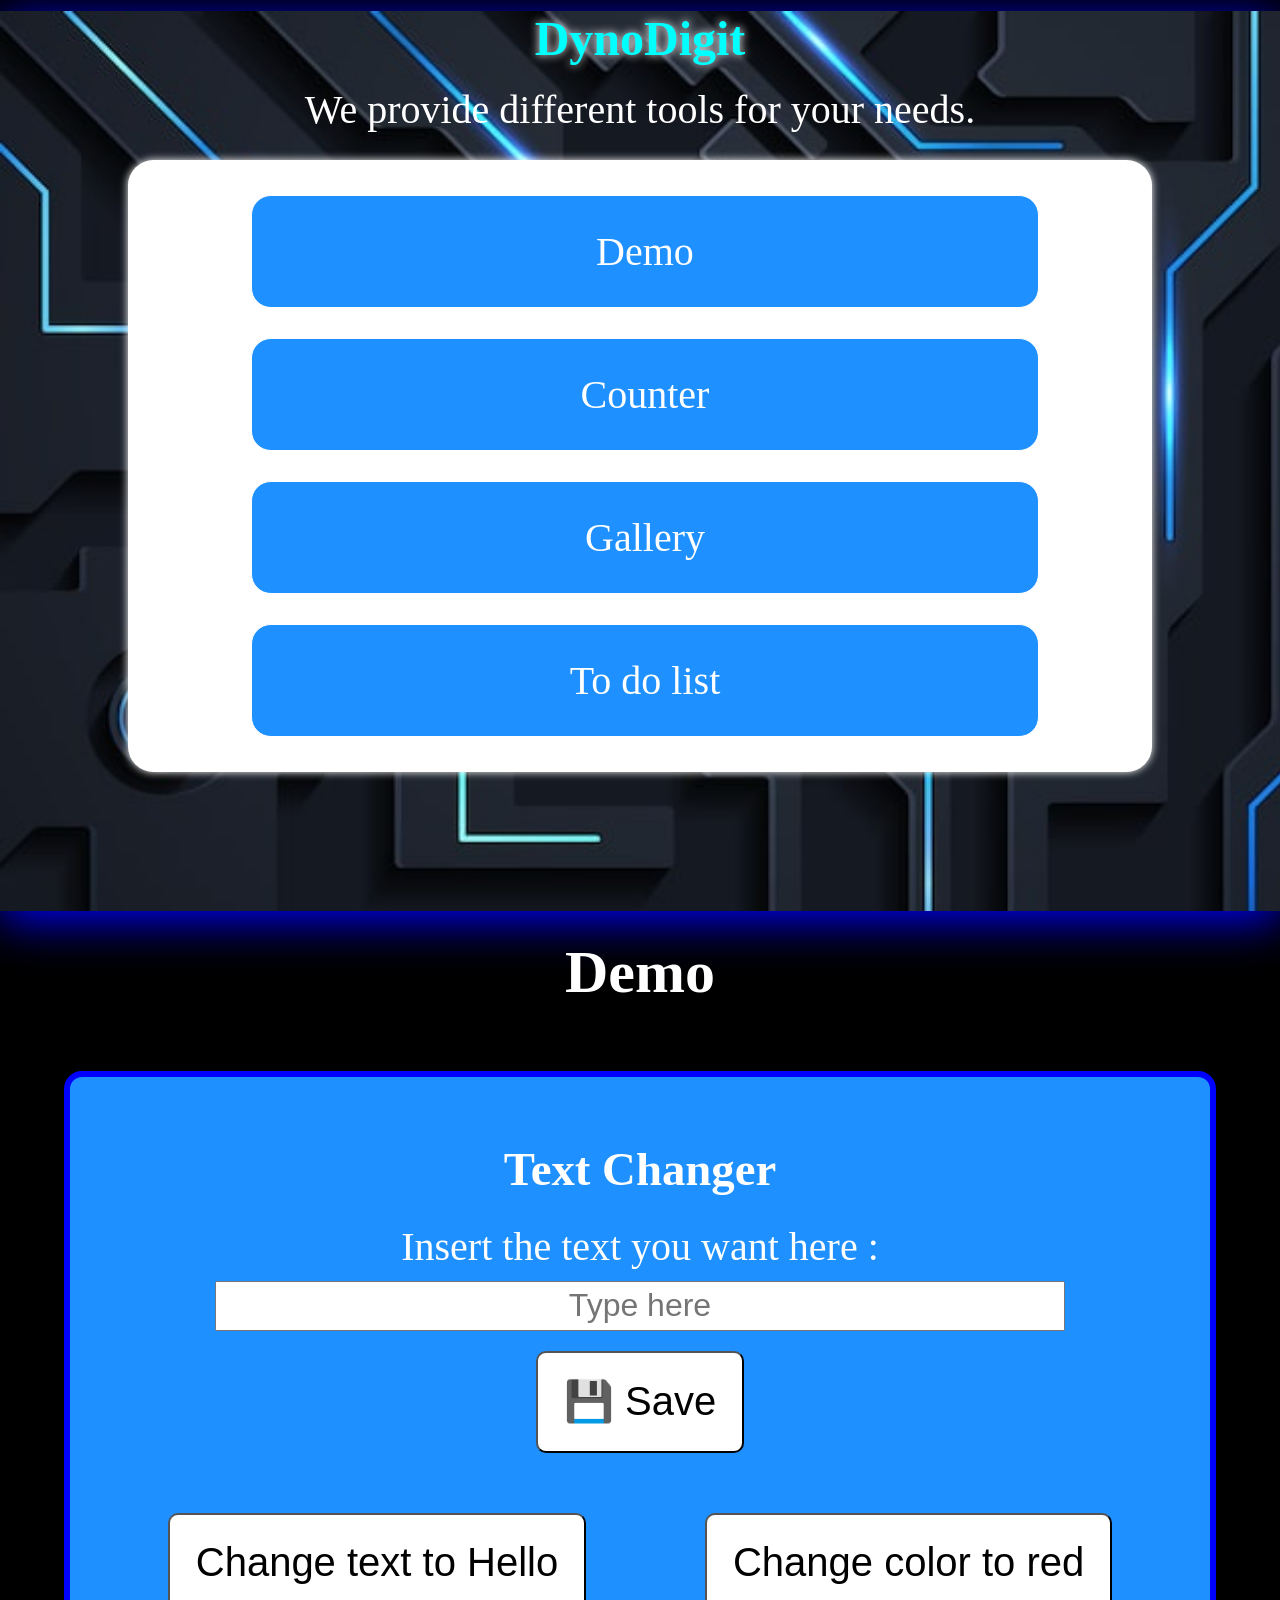
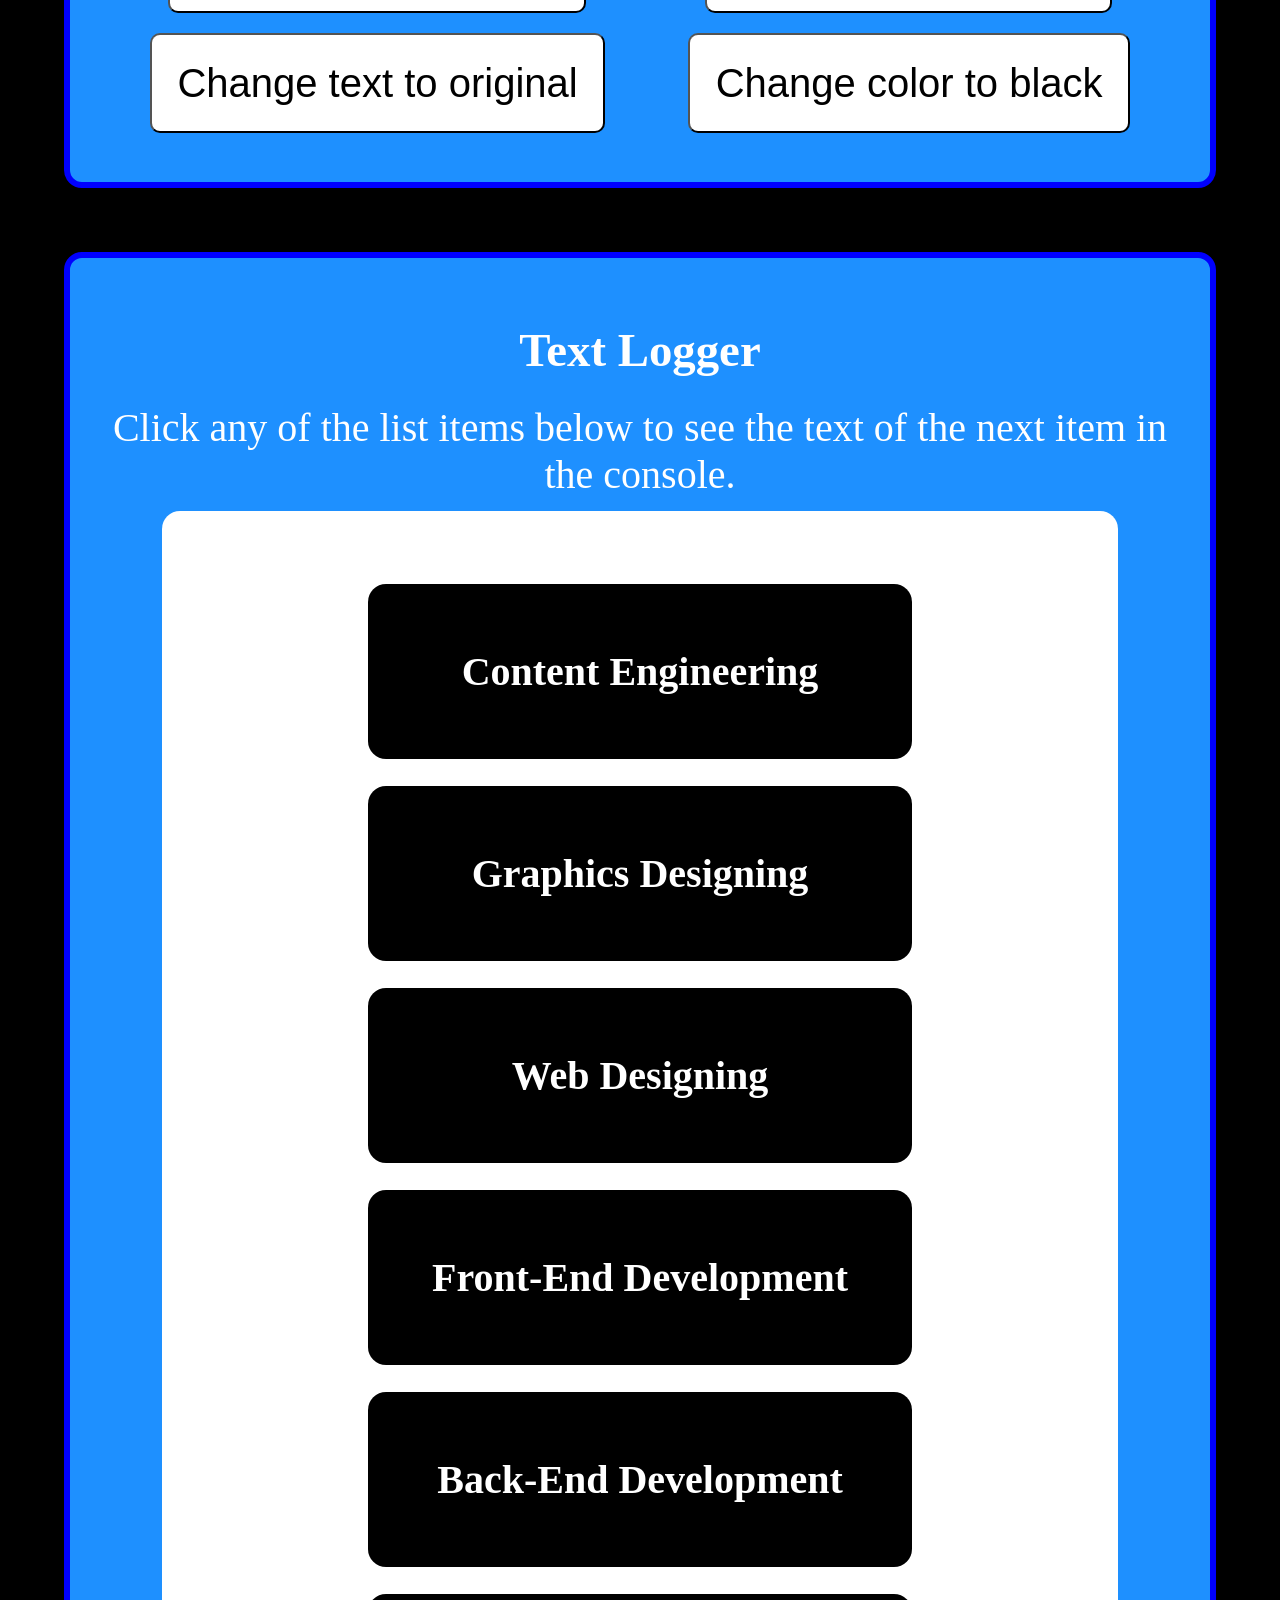
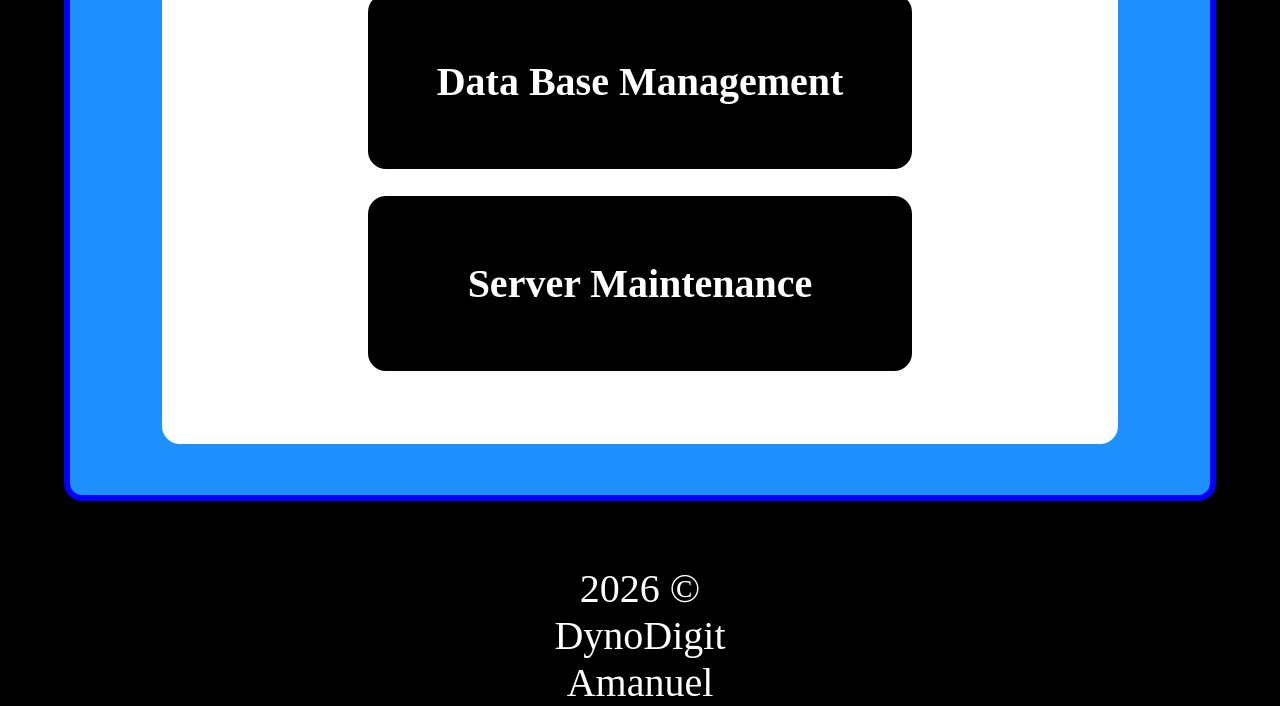
==== commit a1a2b789: "Update - Footer of pages" ====
--- a/index.html
+++ b/index.html
@@ -65,8 +65,15 @@
     </section>
   </main>
   <footer>
-    2026 &copy; DynoDigit <br>
-    Amanuel
+    <div>
+      2026 &copy;
+    </div>
+    <div>
+      DynoDigit
+    </div>
+    <div>
+      Amanuel
+    </div>
   </footer>
 </body>
 </html>
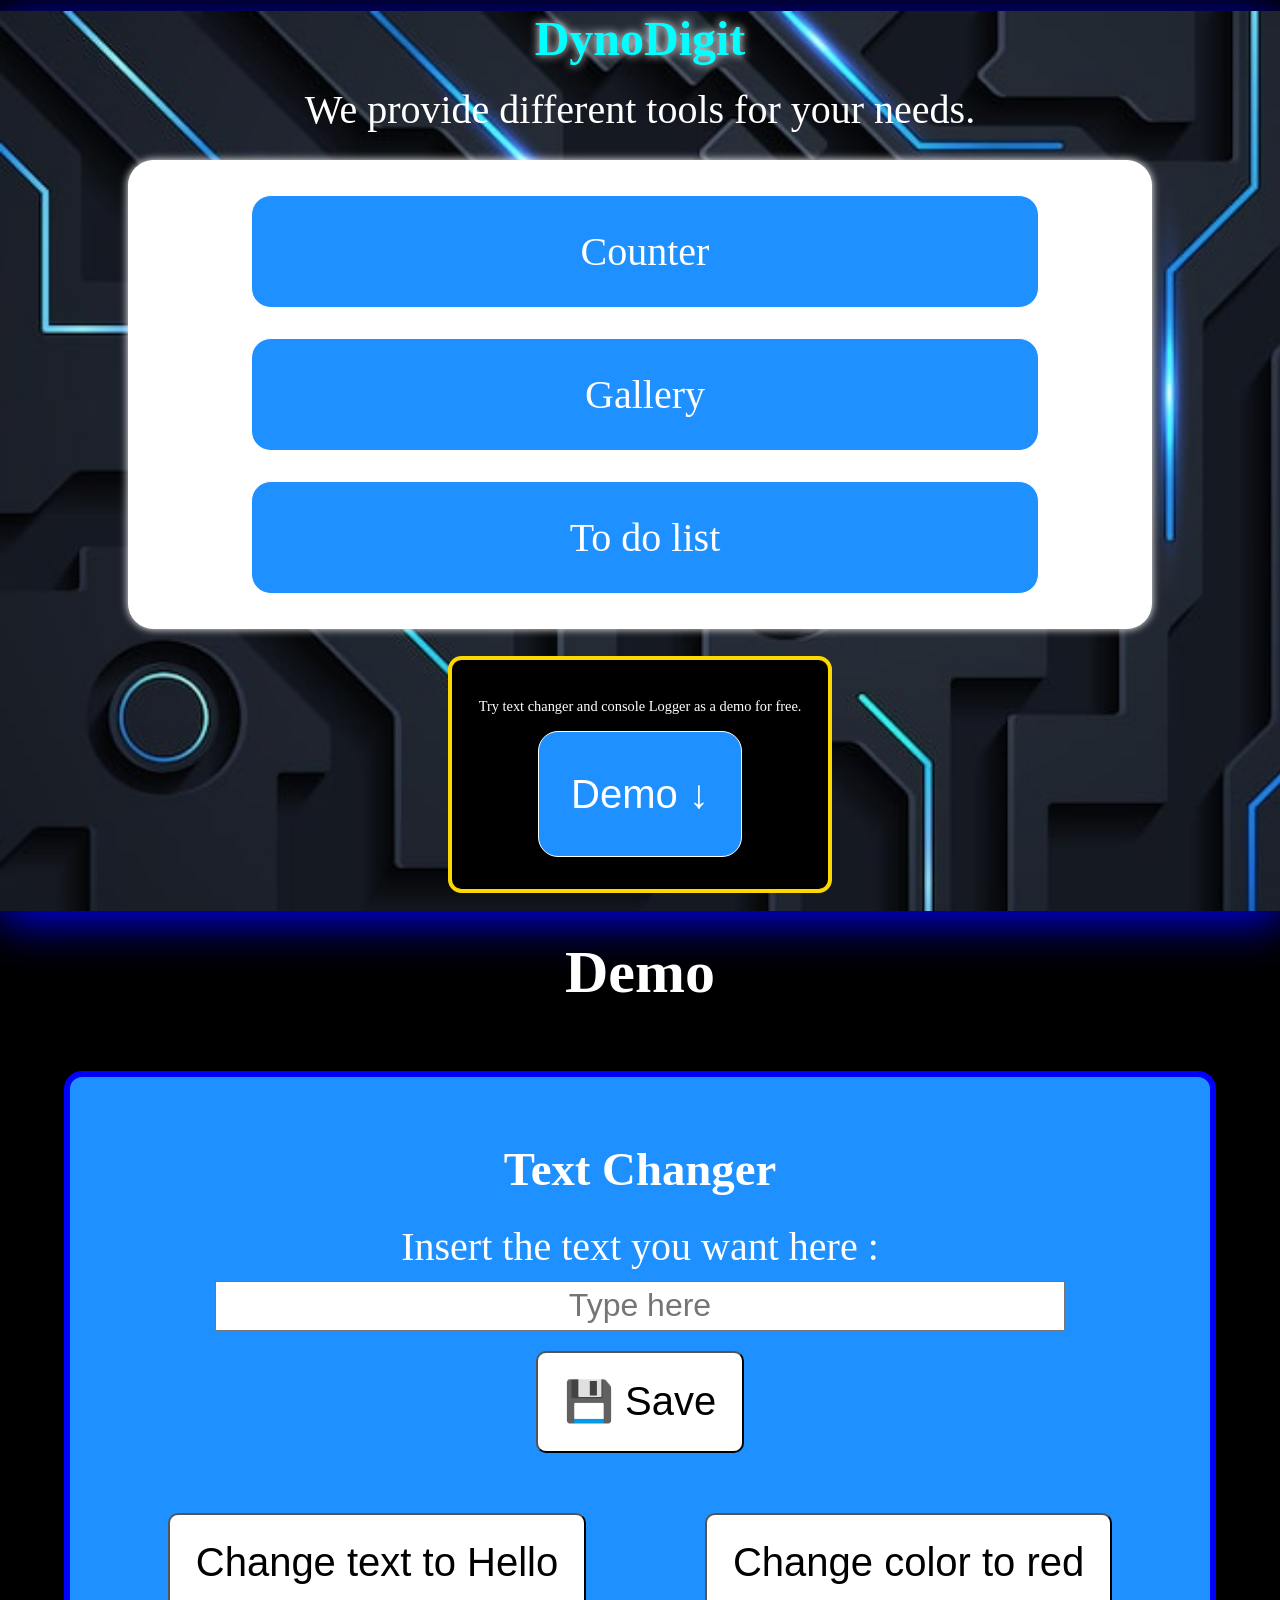
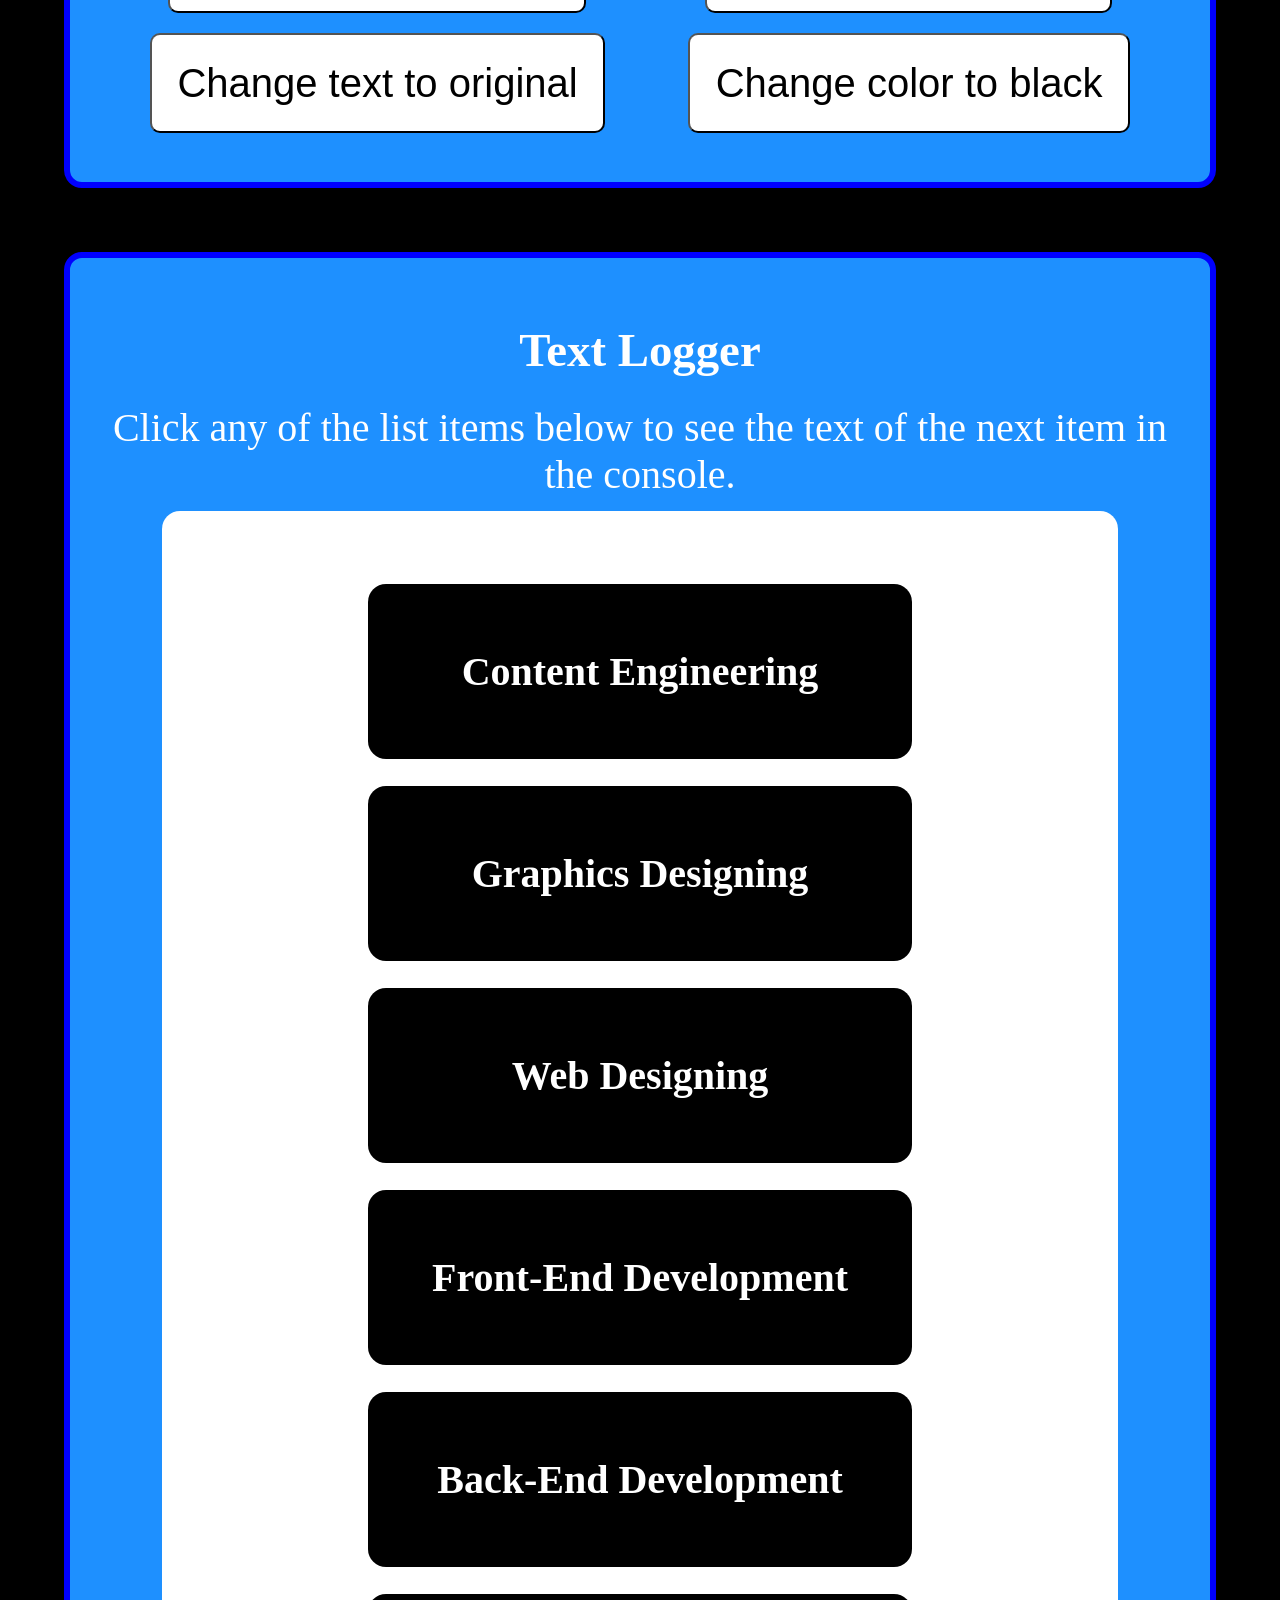
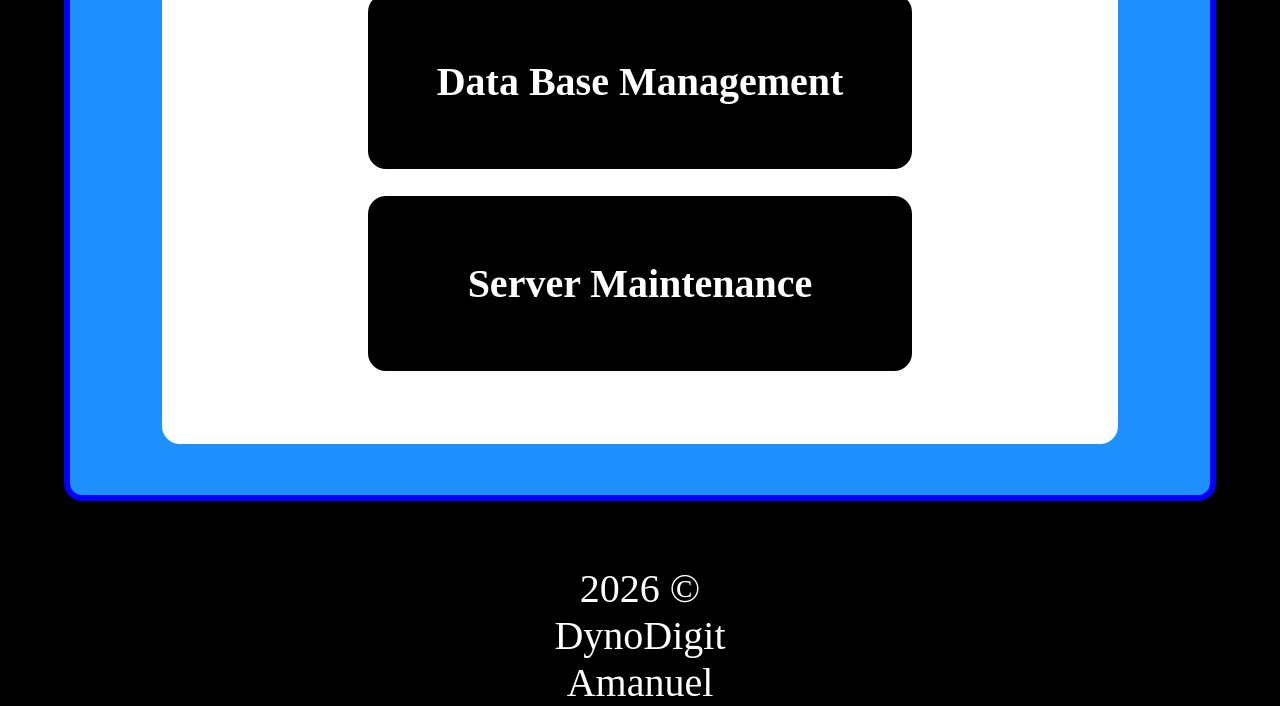
==== commit 8862edec: "Feat: change header nav of all pages; Doc: update counter reset visibility" ====
--- a/index.html
+++ b/index.html
@@ -9,19 +9,31 @@
 </head>
 <body>
   <header>
+    
     <div class="brand">
       <h1 class="brandn">DynoDigit</h1>
       <p class="brandi">We provide different tools for your needs.</p>
     </div>
+    
     <nav>
       <ul class="vnav">
-        <li><a class="btn" href="#demo">Demo</a></li>
         <li><a class="btn" href="./pages/counter.html">Counter</a></li>
         <li><a class="btn" href="./pages/gallery.html">Gallery</a></li>
         <li><a class="btn" href="./pages/todo.html">To do list</a></li>
       </ul>
     </nav>
+
+    <div class="flexrcc">
+      <div class="invitation">
+        <p>Try text changer and console Logger as a demo for free.</>
+        <div>
+          <a class="btn" href="#demo">Demo &downarrow;</a>
+        </div>
+      </div>
+    </div>
+
   </header>
+  
   <main>
     <section id="demo">
       <h2>Demo</h2>
--- a/assets/css/base.css
+++ b/assets/css/base.css
@@ -2,7 +2,7 @@
   padding: 0;
   margin: 0;
   box-sizing: border-box;
-  /*border: solid 1px;/**/
+  /*border: solid 1px red;/**/
 }
 body{
   text-align: center;
@@ -68,6 +68,12 @@
 
 /* ---- Common ---- */
 
+.flexrcc{
+  display: flex;
+  justify-content: center;
+  align-items: center;
+}
+
 .flexra button{
   margin: 10px auto;
 }
@@ -85,7 +91,7 @@
   justify-content: space-around;
   width: 100%; 
   margin: auto;
-  min-height: 50vh;
+  min-height: 33vh;
 }
 
 .vnav li{
@@ -94,6 +100,13 @@
 
 .vnav a{
   width: 100%;
+}
+
+.vnav2{
+  width: fit-content;
+  height: fit-content;
+  padding: 0.5vh;
+  margin: auto;
 }
 
 p{
@@ -142,6 +155,21 @@
 .flexra{
   display: flex;
   justify-content: space-around;
+}
+
+.flexca{
+  display: flex;
+  flex-direction: column;
+  justify-content: space-around;
+  align-items: center;
+}
+
+.wfc{
+  width: fit-content;
+}
+
+.hfc{
+  height: fit-content;
 }
 
 .mt5vh{
@@ -163,6 +191,21 @@
   transform: scale(0.95);
 }
 
+.invitation{
+  font-size: 0.9rem;
+  font-family: Arial, Helvetica, sans-serif;
+  line-height: 1.5;
+  padding: 3vh;
+  margin: 0 4vw;
+  background: black;
+  border: solid 0.5vh gold;
+  border-radius: 1.5vh;
+}
+
+.invitation > div{
+  margin: 0 auto;
+}
+
 /* ----- Demo -----*/
 
 #demoin{
@@ -264,8 +307,9 @@
 
 /* ------ To do list ------ */
 
-#todo{
-  margin-top: 150px;
+#todo:has(input:focus){
+  margin-top: 35vh;
+  
 }
 
 #plus{
@@ -295,6 +339,7 @@
   display: flex;
   justify-content: flex-start;
   align-items: center;
+  margin: 0 1vw;
 }
 
 .deletebtn{
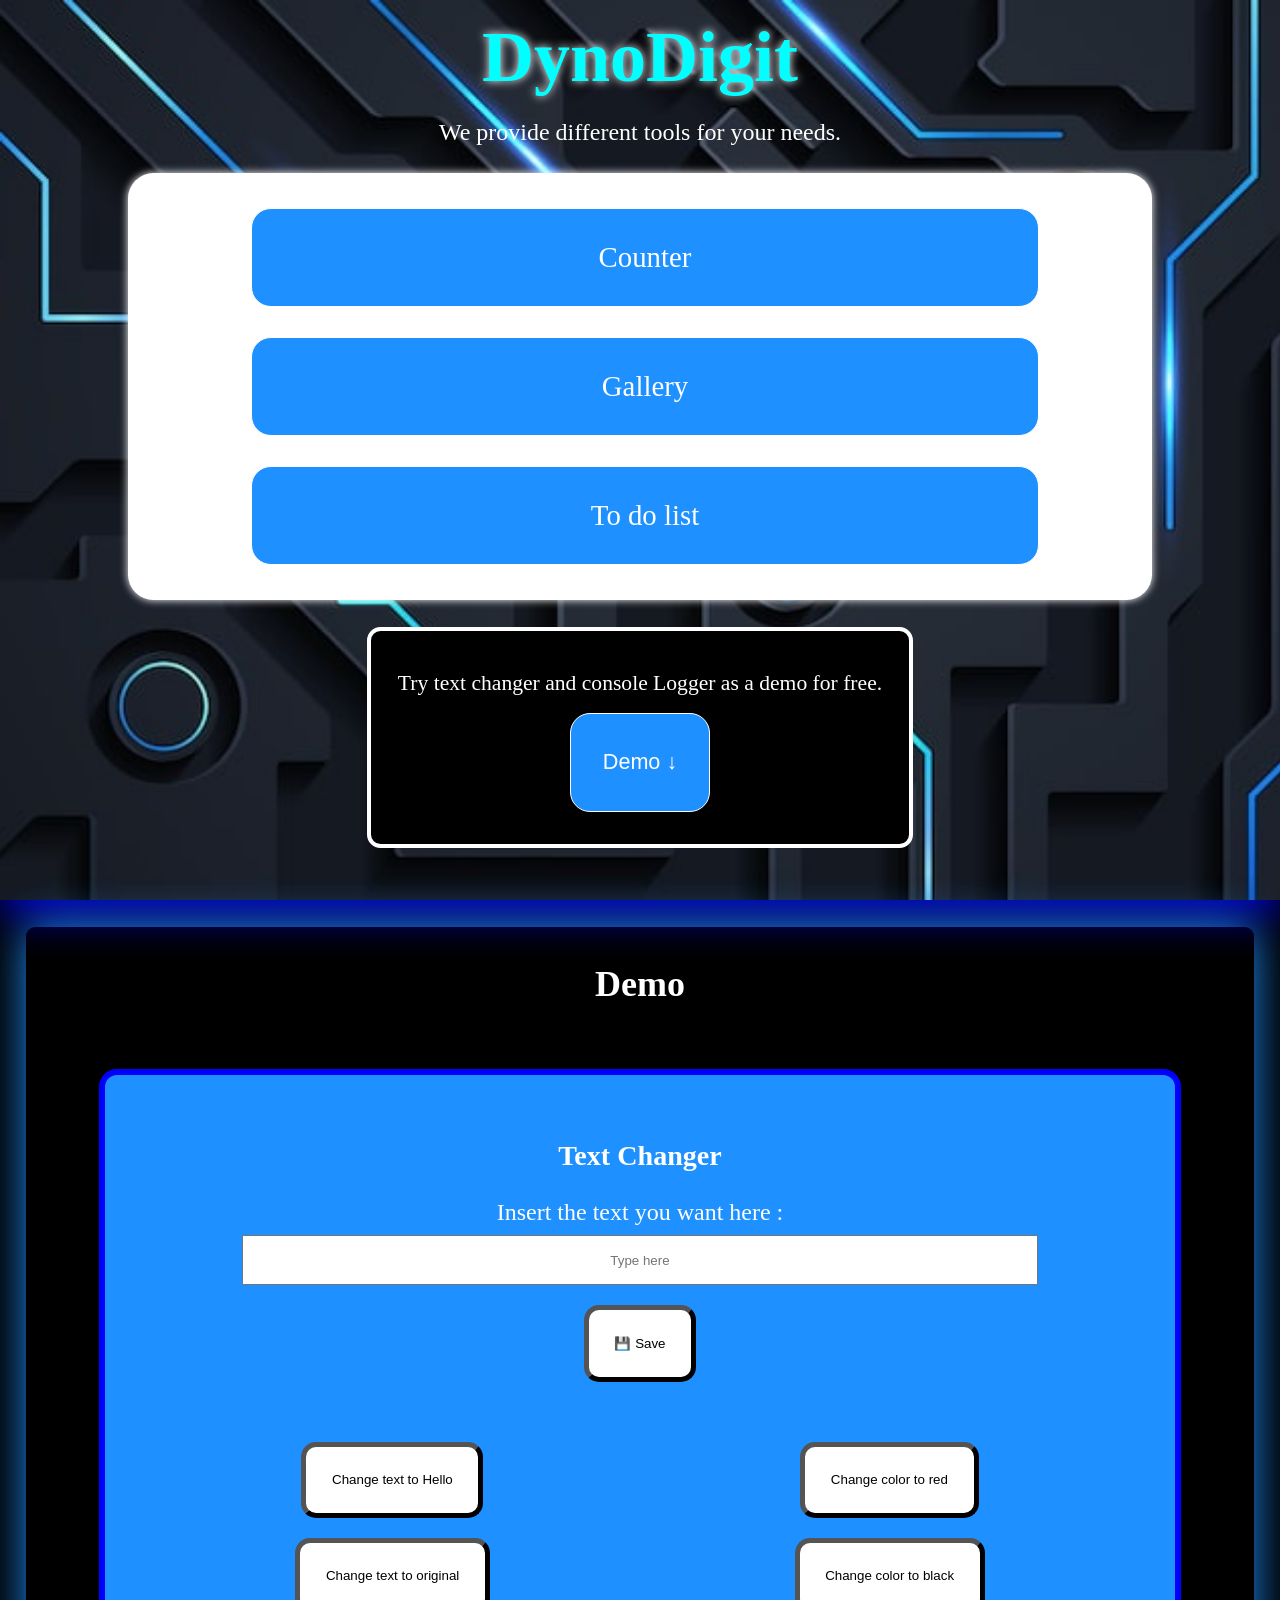
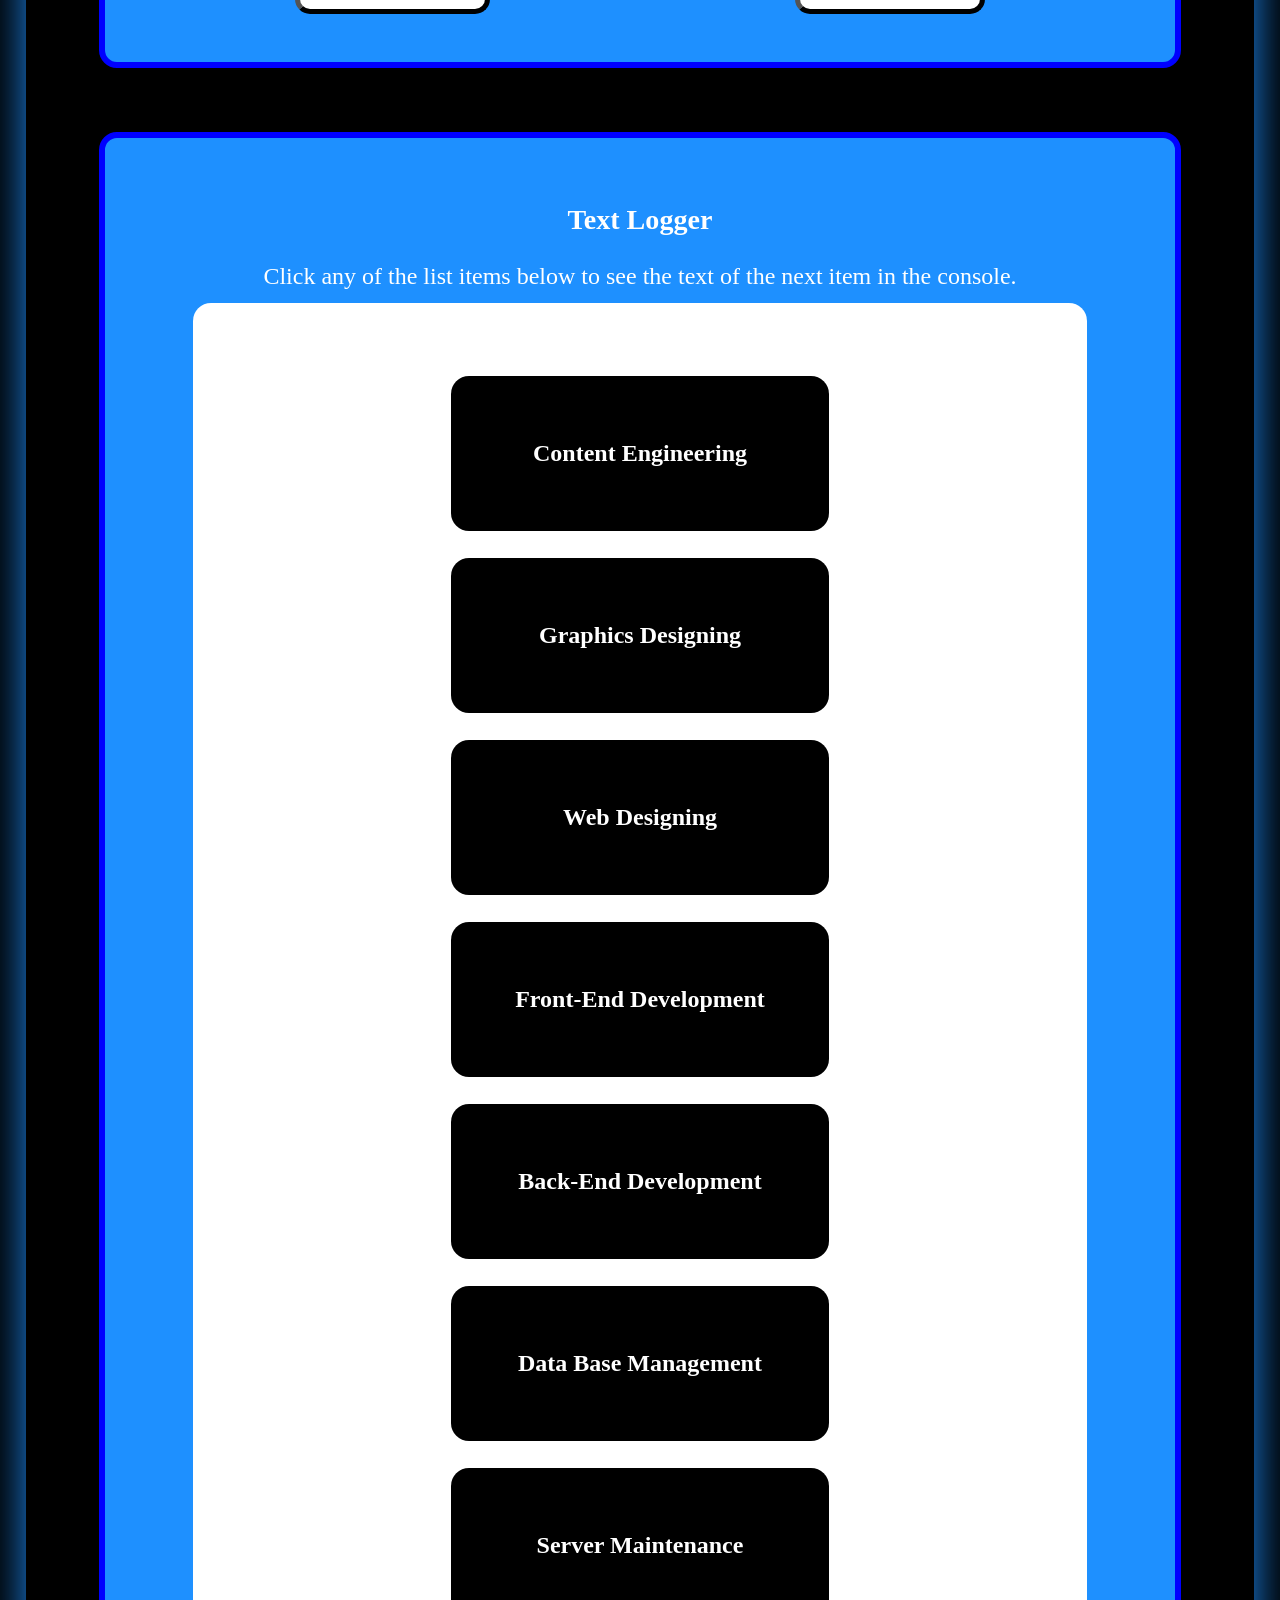
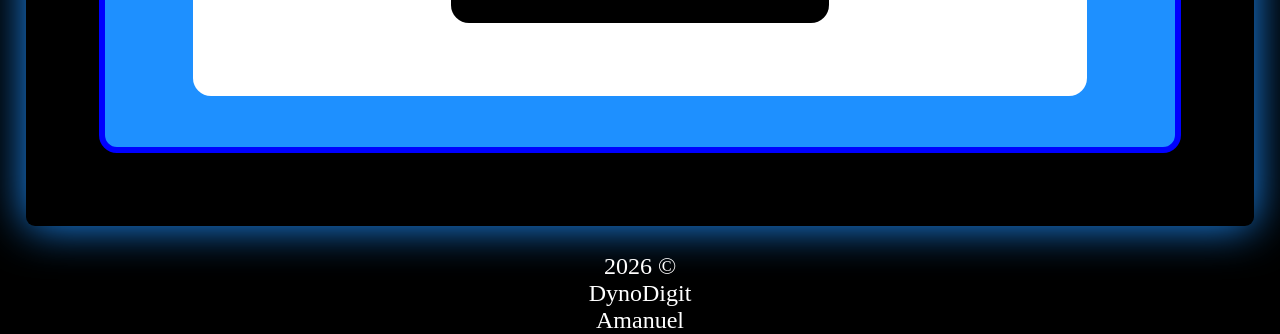
==== commit 48fa6e82: "r" ====
--- a/index.html
+++ b/index.html
@@ -39,7 +39,7 @@
       <h2>Demo</h2>
       <article id="txtc">
         <h3>Text Changer</h3>
-        <form onsubmit="showp(); event.preventDefault()">
+        <form>
           <p>
             <label for="demoin">Insert the text you want here : </label>
           </p>
--- a/assets/css/base.css
+++ b/assets/css/base.css
@@ -4,6 +4,11 @@
   box-sizing: border-box;
   /*border: solid 1px red;/**/
 }
+
+html{
+  font-size: 16px;
+}
+
 body{
   text-align: center;
   background-color: black;
@@ -13,11 +18,6 @@
 h1,h2,h3,h4,h5,h6{
   font-family: 'Times New Roman', Times, serif;
   margin: 3vh;
-}
-
-header, section{
-  min-height: 100vh;
-  display: block;
 }
 
 header{
@@ -25,6 +25,25 @@
   background-size: cover;
   background-repeat: no-repeat;
   box-shadow: 0 1vh 5vh blue;
+  margin-bottom: 3vh auto;
+  border-radius: 0;
+  min-height: fit-content;
+  height: 100vh;
+  overflow: hidden;
+}
+
+section{
+  min-height: 100vh;
+  width: 96%;
+  display: block;
+  margin: 3vh auto;
+  padding: 1vh;
+  box-shadow: 0 0 5vh dodgerblue;
+  border-radius: 1vh;
+}
+
+section:has(input:focus){
+  min-height: 568px;
 }
 
 footer{
@@ -198,7 +217,7 @@
   padding: 3vh;
   margin: 0 4vw;
   background: black;
-  border: solid 0.5vh gold;
+  border: solid 0.5vh white;
   border-radius: 1.5vh;
 }
 
@@ -213,8 +232,9 @@
   height: 50px;
   text-align: center;
 }
+
 #demop{
-  border: solid 1px;
+  border: solid 0.1rem;
   border-radius: 8px;
   display: none;
   padding: 5px;
@@ -307,17 +327,13 @@
 
 /* ------ To do list ------ */
 
-#todo:has(input:focus){
-  margin-top: 35vh;
-  
-}
-
 #plus{
   width: 13vw;
   height: 13vw;
   border-radius: 100%;
   margin: 20px auto;
-  
+  font-size: 1.2rem;
+  font-weight: 900;
 }
 
 #taskBox{
@@ -386,58 +402,39 @@
 /* ------ Responsive Design -----*/
 
 @media screen and (min-width: 480px) and (max-width: 1023px){
-  body{
-    font-size: 2rem;
+  html{
+    font-size: 120%;
   }
   
   button{
-    padding: 2vw;
-    background-color: white;
+    padding: 1.5vw;
     border-width: 3px;
     border-radius: 10px;
-    font-size: 2rem;
   }
   
   .btn {
-    display: inline-block;
-    border: solid 1px white;
     border-radius: 20px;
-    padding: 4vw;
-    background-color: dodgerblue;
-    color: white;
-    transition: 0.1s ease;
+    padding: 3.5vw;
     margin: 5px;
-    font-size: 2rem;
   } 
-  input{
-    font-size: 1.5rem
-  }
-}
+
+}
+
 @media screen and (min-width: 1023.1px){
-  body{
-    font-size: 2.5rem;
+  html{
+    font-size: 150%;
   }
   button{
     padding: 2vw;
-    background-color: white;
-    border-width: 2.5px;
-    border-radius: 10px;
-    font-size: 2.5rem;
+    border-width: 5px;
+    border-radius: 15px;
     }
   .btn {
-    display: inline-block;
-    border: solid 1px white;
     border-radius: 20px;
     padding: 2.5vw;
-    background-color: dodgerblue;
-    color: white;
-    transition: 0.1s ease;
     margin: 5px;
-    font-size: 2.5rem;
   } 
-  input{
-    font-size: 2rem
-  }
+
 }
 
 /*
